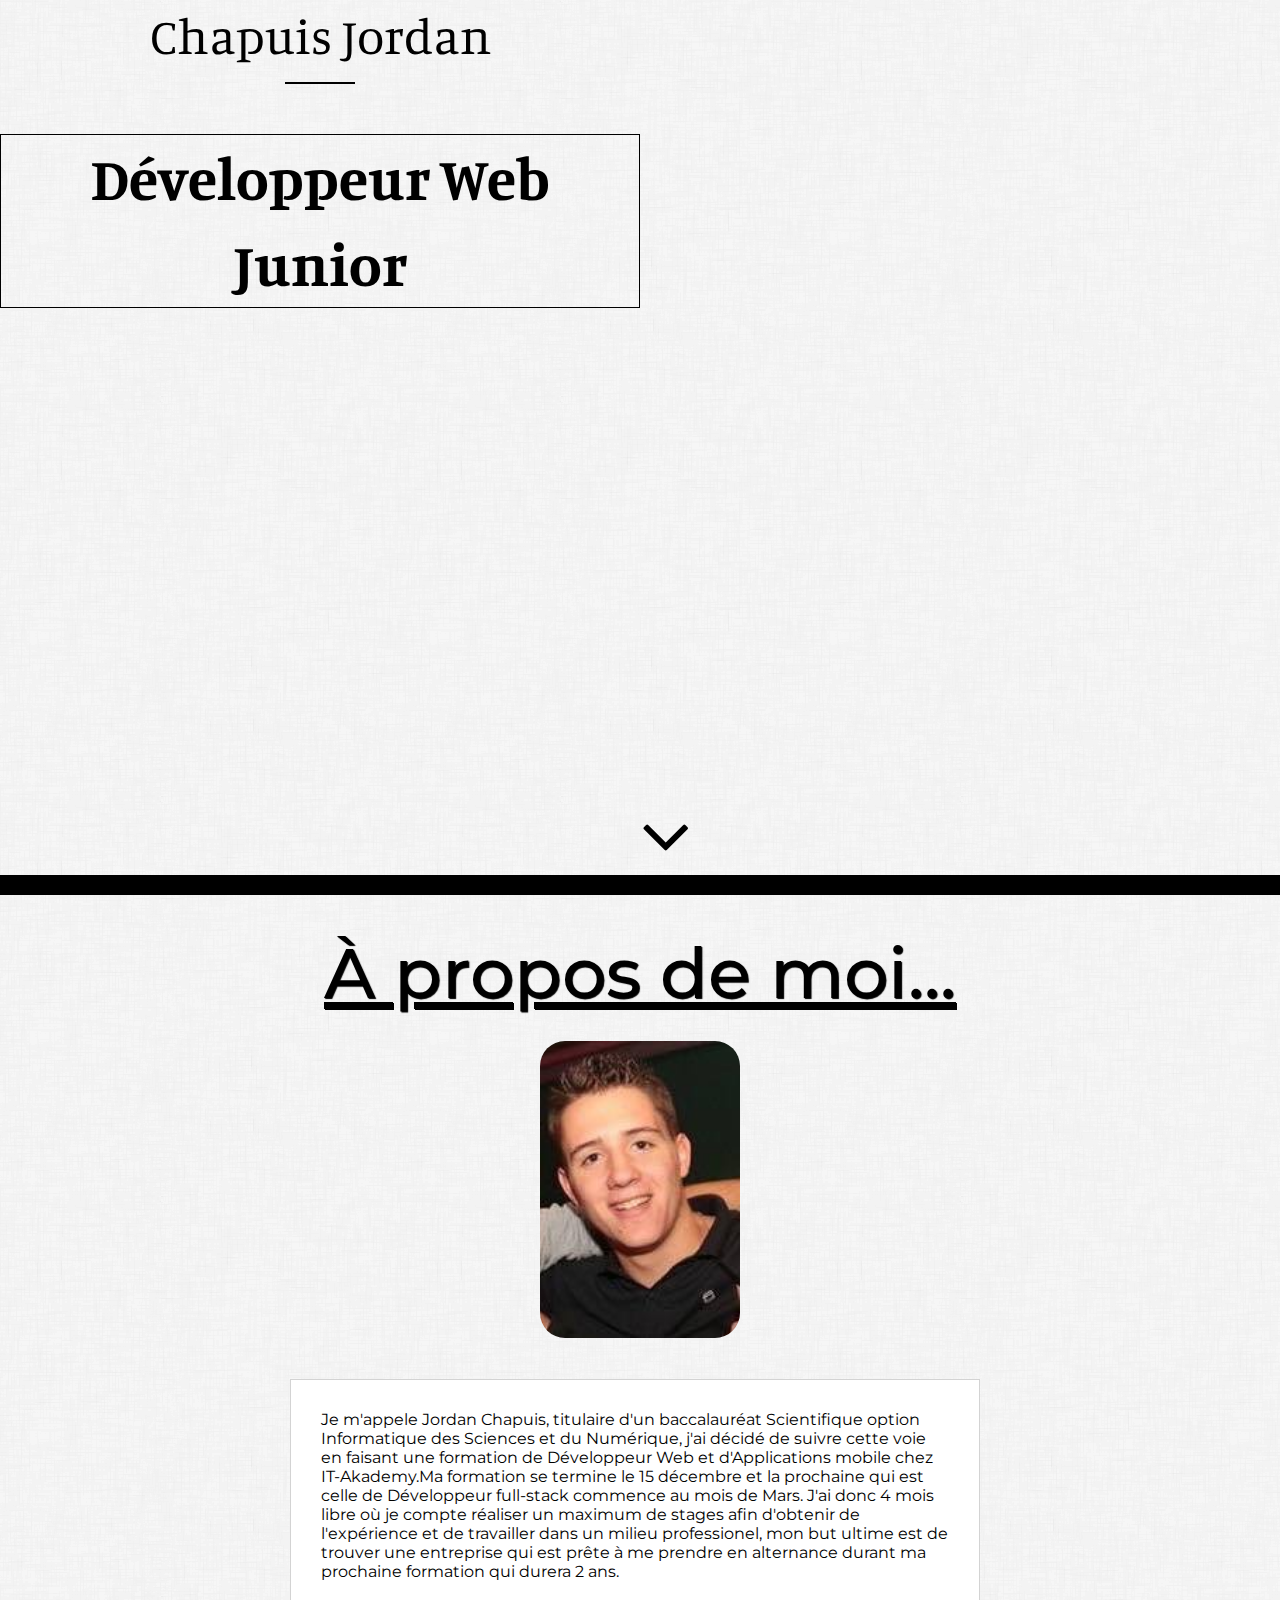
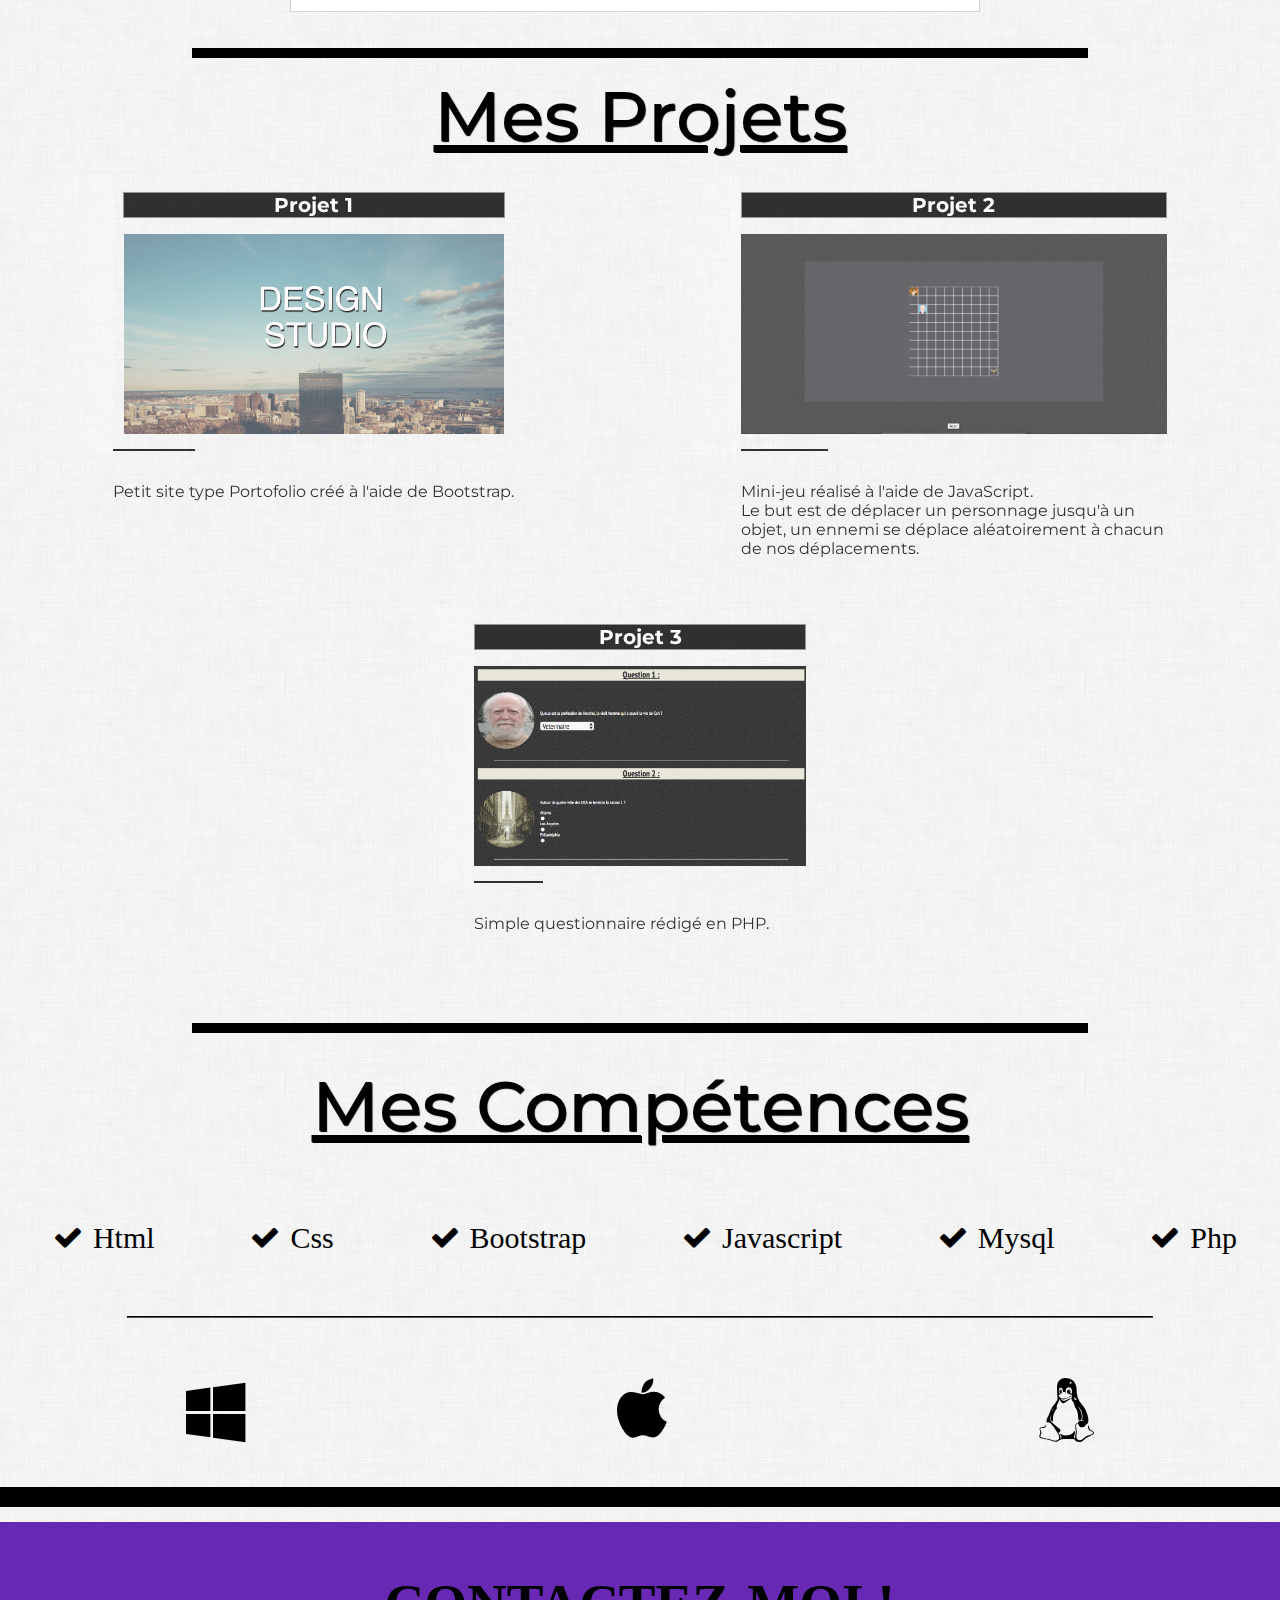
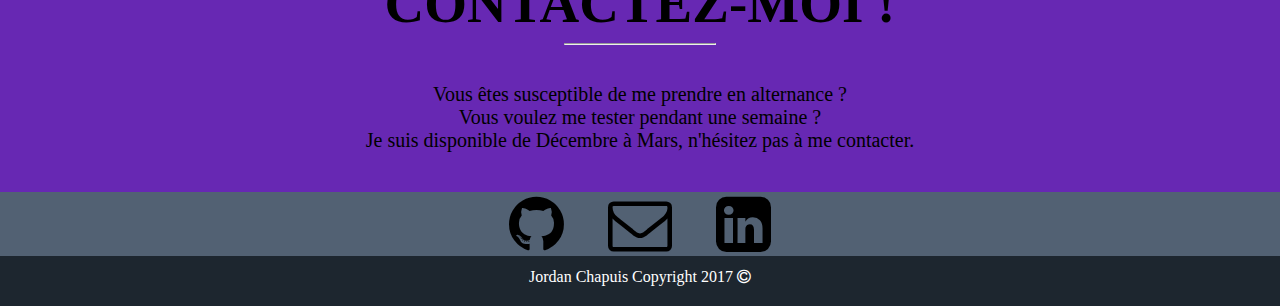
==== index.html @ 3f8ea5e3 "Merge pull request #1 from chapuisjordan/jordan" ====
<!doctype html>
<html lang="fr">

<head>
  <meta charset="utf-8">
  <meta name="viewport" content="width=device-width, initial-scale=1, shrink-to-fit=no">
  <link href="https://fonts.googleapis.com/css?family=Montserrat" rel="stylesheet">
  <link rel="stylesheet" media="all" href="./css/script.css">
  <link rel="stylesheet" href="https://maxcdn.bootstrapcdn.com/font-awesome/4.7.0/css/font-awesome.min.css" >
  <link href="https://fonts.googleapis.com/css?family=Manuale" rel="stylesheet">
  <title>Jordan Chapuis Développeur Web et Mobile</title>
</head>

<body>


  <header>
    <div class="background-image">
      <div class="half-container">
        <p>Chapuis Jordan</p>
        <div class="barre">
        </div>
        <div class="div-for-border">
          <h2 class="qualification">Développeur Web Junior</h2>
        </div>
      </div>
      <i class="fa fa-angle-down fa-5x arrow" aria-hidden="true"></i>
    </div>
  </header>
  <main>

    <div class="barre-separation">
    </div>
    <!--ABOUT ME-->
    <section class="about-me">


      <div class="arrow-hide">
      </div>

      <div>
        <h3 class="title-section">À propos de moi...</h3>
        <div class="description-et-photo">
          <div class="photo-de-moi">
            <img class="arrondi" src="image/photomoi.jpg" width="200px">
          </div>
          <p class="description-moi">Je m'appele Jordan Chapuis, titulaire d'un baccalauréat Scientifique
            option Informatique des Sciences et du Numérique, j'ai décidé de suivre cette
            voie en faisant une formation de Développeur Web et
            d'Applications mobile chez IT-Akademy.Ma formation se termine le 15 décembre
            et la prochaine qui est celle de Développeur full-stack commence au mois de Mars.
            J'ai donc 4 mois libre où je compte réaliser un maximum de stages afin d'obtenir de
            l'expérience et de travailler dans un milieu professionel, mon
            but ultime est de trouver une entreprise qui est prête à me prendre en alternance
            durant ma prochaine formation qui durera 2 ans.</p>

          </div>
      </div>




      </section>

      <div class="little-barre-separation">
      </div>

      <!--PHOTOPROJET1-->
      <!--
      <div class="photo-espace-une">
      </div>
      -->

      <!--MES PROJETS-->
      <section class="my-projects">
        <h3 class="title-section-projets">Mes Projets</h3>
        <div class="container-projets">
          <figure class="projet">
            <h2 class="title-projets">Projet 1</h2>
              <a href="#"><img src="./image/bootstrap.png" height="200px"></a>
              <hr class="under-photo">
            <figcaption>
              <p>Petit site type Portofolio créé à l'aide de Bootstrap.</p>
            </figcaption>
          </figure>

          <figure class="projet">
            <h2>Projet 2</h2>
            <a href="#"><img src="./image/jsgame2.png" height="200px"></a>
            <hr class="under-photo">
            <figcaption>
              <p>Mini-jeu réalisé à l'aide de JavaScript.<br>Le but est de déplacer un personnage jusqu'à un <br> objet, un ennemi se déplace aléatoirement à chacun <br>de nos déplacements.</p>

            </figcaption>
          </figure>
          <figure class="projet">
            <h2>Projet 3</h2>
            <a href="#"><img src="./image/quizztwd.png" height="200px"></a>
            <hr class="under-photo">
            <figcaption>
              <p>Simple questionnaire rédigé en PHP.</p>
            </figcaption>
          </figure>

        </div>

      </section>

      <div class="little-barre-separation">
      </div>
      <!--
      <div class="photo-espace-deux">
      </div>
    -->
      <!--MES COMPETENCES -->
      <section class="mes-competences">
        <h3 class="title-section">Mes Compétences</h3>
        <div class="competence-valide">
          <div class="competence">
            <i class="fa fa-check" aria-hidden="true">Html</i>
          </div>
          <div class="competence">
            <i class="fa fa-check" aria-hidden="true">Css</i>
          </div>
          <div class="competence">
            <i class="fa fa-check" aria-hidden="true">Bootstrap</i>
          </div>
          <div class="competence">
            <i class="fa fa-check" aria-hidden="true">Javascript</i>
          </div>
          <div class="competence">
            <i class="fa fa-check" aria-hidden="true">Mysql</i>
          </div>
          <div class="competence">
            <i class="fa fa-check" aria-hidden="true">Php</i>
          </div>

        </div>
        <hr class="separation-competences">
        <div class="os">
          <i class="fa fa-windows fa-4x" aria-hidden="true"></i>
          <i class="fa fa-apple fa-4x" aria-hidden="true"></i>
          <i class="fa fa-linux fa-4x" aria-hidden="true"></i>
        </div>
      </section>
      <div class="barre-separation">
      </div>
    </main>
    <footer>
      <div class="bas-de-page">
        <h2 class="contactez-moi">Contactez-moi !</h2>
        <hr class="barre-contactez-moi">
        <p class="text-footer">Vous êtes susceptible de me prendre en alternance ? <br>Vous voulez me tester pendant une semaine ? <br>Je suis disponible de Décembre à Mars, n'hésitez pas à me contacter.</p>
      </div>
      <div class="barre-icone">
        <div class="container-icone">
        <a href="https://github.com/chapuisjordan"><i class="icone fa fa-github fa-4x" aria-hidden="true" href=""></i></a>
        <a href="https://outlook.live.com/owa/"><i class="icone fa fa-envelope-o fa-4x" aria-hidden="true"></i></a>
        <a href="https://www.linkedin.com/in/jordan-c-7a187a99/"><i class="icone fa fa-linkedin-square fa-4x" aria-hidden="true"></i></a>
      </div>
      </div>
      <div class="copyright">
        <p class="copyright-texte">Jordan Chapuis Copyright 2017 <i class="fa fa-copyright" aria-hidden="true"></i></p>
      </div>
    </footer>

    <script src="https://code.jquery.com/jquery-3.2.1.slim.min.js" integrity="sha384-KJ3o2DKtIkvYIK3UENzmM7KCkRr/rE9/Qpg6aAZGJwFDMVNA/GpGFF93hXpG5KkN" crossorigin="anonymous"></script>
    <script src="https://cdnjs.cloudflare.com/ajax/libs/popper.js/1.11.0/umd/popper.min.js" integrity="sha384-b/U6ypiBEHpOf/4+1nzFpr53nxSS+GLCkfwBdFNTxtclqqenISfwAzpKaMNFNmj4" crossorigin="anonymous"></script>
    <script src="https://maxcdn.bootstrapcdn.com/bootstrap/4.0.0-beta/js/bootstrap.min.js" integrity="sha384-h0AbiXch4ZDo7tp9hKZ4TsHbi047NrKGLO3SEJAg45jXxnGIfYzk4Si90RDIqNm1" crossorigin="anonymous"></script>


  </body>

  </html>
---- css/script.css ----
/****************************************/
/*************HEADER*********************/
/****************************************/

.qualification::before {
  content: "";
  position: absolute;
  z-index: -1;
  top: 0;
  bottom: 0;
  left: 0;
  right: 0;
  background: black;
  transform: scaleX(0);
  transform-origin: 50%;
  transition-property: transform;
  transition-duration: 0.3s;
  transition-timing-function: ease-out;
}
.qualification:hover{
  color: white;
}
.qualification:hover::before{
  -webkit-transform: scaleX(1);
  transform: scaleX(1);
}

header{
  font-family: 'Manuale', serif;
}
body{
  margin: 0;
  padding: 0;
  background-image: url(../image/dust_scratches.png) ;

}
.background-image{
  position: relative;
  height: 875px;
  background:url(../image/work.jpg) no-repeat bottom;
  background-size: cover;
  display: flex;
}
.half-container{
  width: 50%;
  }
header p{
  text-align: center;
  font-size: 50px;
  margin: 0 0 10px 0;
}
main{
  font-family: 'Montserrat', sans-serif;
}
.barre {
    width: 70px;
    height: 2px;
    align-items: center;
    background-color: black;
    display: block;
    margin: 0 auto;
}
.qualification{
  text-align: center;
  font-size: 60px;
  padding: 0 4px;
  border: 1px solid black;
  transform: perspective(1px) translateZ(0);
}
.div-for-border{
  display: flex;
  justify-content: center;
}
.arrow{
  position: absolute;
  bottom: 0;
  left: 50%;
}


/*******COMMUNAUXSECTIONS*******/
.title-section{
  text-align: center;
  font-size: 70px;
  margin:0;
  color: black;
  text-decoration: underline;
  padding-top: 15px;
  font-weight: 500;
  text-shadow: 1px 1px 1px black;
}
.title-section-projets{
  text-align: center;
  font-size: 70px;
  margin:0 0 0 65px;
  color: black;
  text-decoration: underline;
  padding-top: 15px;
  font-weight: 500;
  text-shadow: 1px 1px 1px black;
}
/**********ABOUTME**************/
.about-me{
  max-height: 2200px;
  margin: 20px 0;
  background-color: #;
                /****COULEURFOND*****/
}
.description-et-photo{
  min-height: 350px;
  padding: 0 15%;
  display: flex;
  justify-content: space-between ;
  align-items: center;
  flex-wrap: wrap;
}
.description-moi{
  background-color: white;
  margin-right: 10px;
  max-width: 70%;
  font-size: 16px;
  padding: 30px;
  background-color:white;
  border: 0.5px solid lightgrey;
}
.description-moi:hover{
  background-color: black;
  color: white;
}
.barre-separation{
  height: 20px;
  background-color: black;
  width: 100%;
  margin: 0 auto;
}
.little-barre-separation{
  height: 10px;
  background-color: black;
  width: 70%;
  margin: 0 auto;
}

.photo-espace-une{
  background:url(image/premierprojet.png) no-repeat top;
  background-size: cover;
  height: 800px;
  margin: 30px 0;
}
.photo-de-moi{
display: flex;
align-items: center;
}
.arrondi{
  border-radius: 25px;
}

/***********MESPROJETS************/

.container-projets{
  min-height: 200px;
  max-height: 2000px;
  display: flex;
  justify-content: space-around;
  flex-wrap: wrap;
  align-items: center;
}
.projet{
  opacity:0.8;
  height: 400px;
}
.container-projets img{
  display: block;
  margin: 0 auto;
}
.title-projets{
 width :380.38px ;
 margin: 16.600px auto;
}
.container-projets h2{
  text-align: center;
  font-size: 20px;
  border: 1px solid grey;
  background-color: black ;
  color: white;
}
.under-photo{
  border: 1px solid black;
  margin: 15px 0;
  width:20%;
}
figcaption{
display: flex;
justify-content: flex-start;
}

.container-projets figure {
	position: relative;
}
.container-projets figure::before {
	position: absolute;
	top: 0;
	left: -20%;
	z-index: 2;
	display: block;
	content: '';
	width: 20%;
	height: 70%;
	background: -webkit-linear-gradient(left, rgba(255,255,255,0) 0%, rgba(255,255,255,.3) 100%);
	background: linear-gradient(to right, rgba(255,255,255,0) 0%, rgba(255,255,255,.3) 100%);
	-webkit-transform: skewX();
	transform: skewX();
}
.container-projets figure:hover::before {
	-webkit-animation: shine .75s;
	animation: shine .75s;
}
@-webkit-keyframes shine {
	100% {
		left: 125%;
	}
}
@keyframes shine {
	100% {
		left: 90%;
	}
}

/***********MESCOMPETENCES*******/

.mes-competences{
  background-color: #;    /******COULEURFOND******/
  margin:15px 0;
}
.competence-valide{
  display: flex;
  justify-content: space-around;
  margin-top: 70px;
  flex-wrap: wrap;
}
.competence{
font-size: 30px;
max-height: 60px;
}
.fa-check::before{
  margin-right: 10px;
  margin-left: 10px;
}
.os{
  display: flex;
  justify-content: space-around;
  padding-bottom: 30px;
  flex-wrap: wrap;
}
.separation-competences{
  border-width:1px;
  border-color: black;
  width:80%;
  margin: 60px auto;
}
/**************FOOTER************/
.bas-de-page{
  width: 100%;
  margin-top: 15px;
  max-height: 700px;
  background-color:#6728B3;
}
.contactez-moi{
  margin: 0;
  padding-top: 50px;
  text-align: center;
  font-size: 55px;
  text-transform: uppercase;
}
.text-footer{
  padding: 30px 0 40px 0;
  font-size: 20px;
  text-align: center;
  margin: 0;

}
.barre-icone{
  background-color: #526173;
  display: flex;
  justify-content: center;
}
.icone{
  padding: 0 20px;
  color: black;
}
.barre-contactez-moi{
  width: 150px;
}
.copyright{
  background-color:#1d262f;
  height: 50px;
}
.copyright-texte{
  color: white;
  margin:0;
  text-align: center;
  padding-top: 12px;
}

/***********ARROW***************/
.arrow-hide{
color: black;

}
.arrow-hide:hover{

}


/***********MEDIAQUERIES*********/

@media screen and (max-width:755px){

  .background-image{
    display: flex;
    justify-content: center;
  }

}
@media screen and (max-width:1315px){
  .photo-de-moi{
  margin: 25px 0;
  }
  .description-et-photo{
    justify-content: center;
    ;
  }

}
@media screen and (max-width:1401px){
  .title-section-projets{
    margin: 0;
  }
}
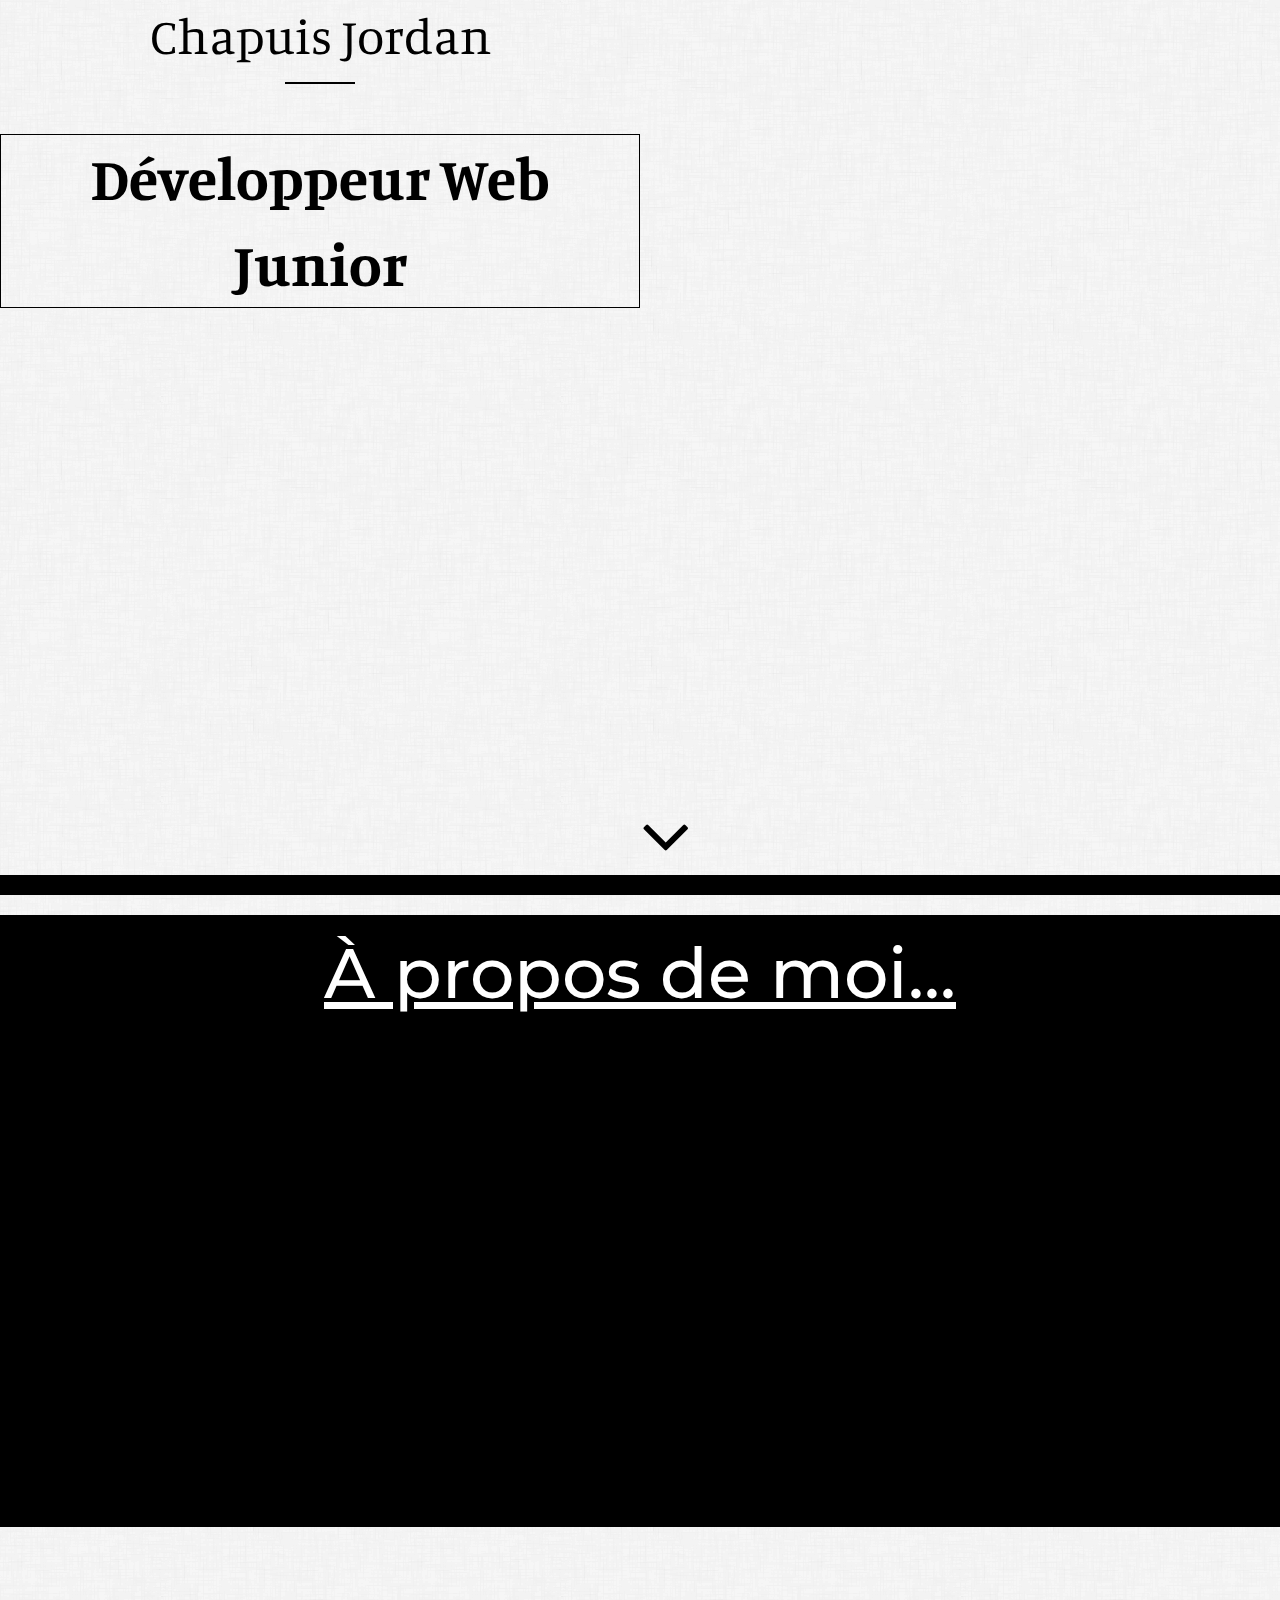
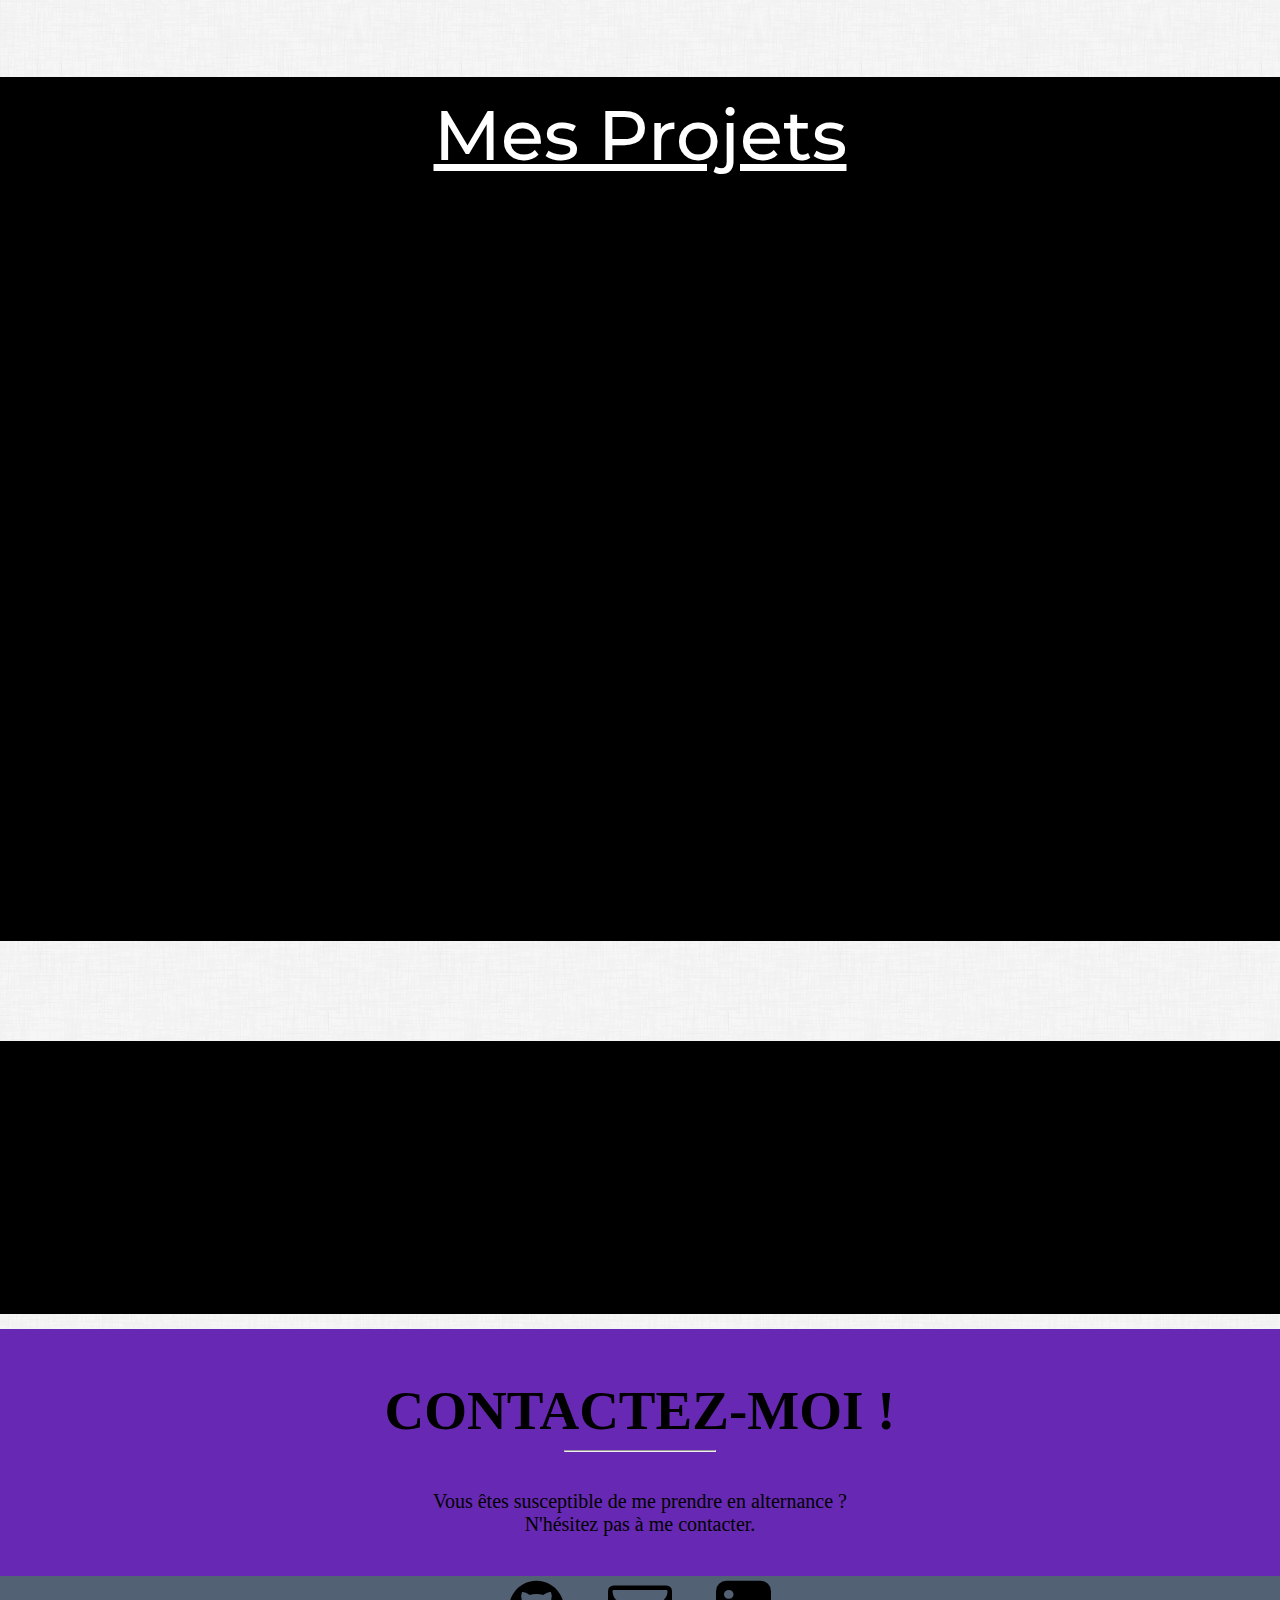
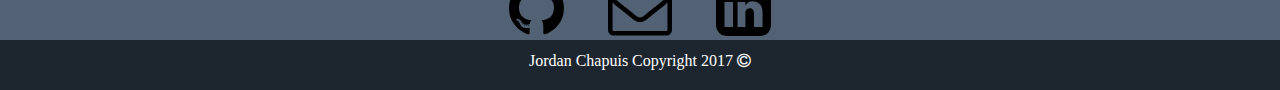
==== commit 743c0e5c: "Redimensions des pourcentages du scrolltop pour la slidearrow" ====
--- a/index.html
+++ b/index.html
@@ -35,12 +35,11 @@
     <section class="about-me">
 
 
-      <div class="arrow-hide">
-      </div>
+      <div data-state="arrowHide" class="arrowMoi" >
 
-      <div>
-        <h3 class="title-section">À propos de moi...</h3>
-        <div class="description-et-photo">
+        <div class='arrow-hide-moi' ><h3 class="title-section-moi">À propos de moi...</h3></div>
+
+        <div data-state="descriptionPhoto" class="description-et-photo">
           <div class="photo-de-moi">
             <img class="arrondi" src="image/photomoi.jpg" width="200px">
           </div>
@@ -53,122 +52,123 @@
             l'expérience et de travailler dans un milieu professionel, mon
             but ultime est de trouver une entreprise qui est prête à me prendre en alternance
             durant ma prochaine formation qui durera 2 ans.</p>
-
           </div>
-      </div>
+        </div>
+    </section>
 
 
-
-
-      </section>
-
-      <div class="little-barre-separation">
-      </div>
 
       <!--PHOTOPROJET1-->
       <!--
       <div class="photo-espace-une">
-      </div>
-      -->
+    </div>
+  -->
 
-      <!--MES PROJETS-->
-      <section class="my-projects">
-        <h3 class="title-section-projets">Mes Projets</h3>
-        <div class="container-projets">
-          <figure class="projet">
-            <h2 class="title-projets">Projet 1</h2>
-              <a href="#"><img src="./image/bootstrap.png" height="200px"></a>
-              <hr class="under-photo">
-            <figcaption>
-              <p>Petit site type Portofolio créé à l'aide de Bootstrap.</p>
-            </figcaption>
-          </figure>
+  <!--MES PROJETS-->
 
-          <figure class="projet">
-            <h2>Projet 2</h2>
-            <a href="#"><img src="./image/jsgame2.png" height="200px"></a>
-            <hr class="under-photo">
-            <figcaption>
-              <p>Mini-jeu réalisé à l'aide de JavaScript.<br>Le but est de déplacer un personnage jusqu'à un <br> objet, un ennemi se déplace aléatoirement à chacun <br>de nos déplacements.</p>
+  <section data-state="arrowHide" class="arrowProjets my-projects">
 
-            </figcaption>
-          </figure>
-          <figure class="projet">
-            <h2>Projet 3</h2>
-            <a href="#"><img src="./image/quizztwd.png" height="200px"></a>
-            <hr class="under-photo">
-            <figcaption>
-              <p>Simple questionnaire rédigé en PHP.</p>
-            </figcaption>
-          </figure>
+    <div class='arrow-hide-projets'><h3 class="title-section-projets">Mes Projets</h3></div>
 
-        </div>
+    <div class="container-projets" data-state="mesProjets">
+      <figure class="projet">
+        <h2 class="title-projets">Projet 1</h2>
+        <a href="#"><img src="./image/bootstrap.png" height="200px"></a>
+        <hr class="under-photo">
+        <figcaption>
+          <p>Petit site type Portofolio créé à l'aide de Bootstrap.</p>
+        </figcaption>
+      </figure>
 
-      </section>
+      <figure class="projet">
+        <h2>Projet 2</h2>
+        <a href="#"><img class="photo-deux" src="./image/jsgame2.png" height="200px"></a>
+        <hr class="under-photo">
+        <figcaption>
+          <p>Mini-jeu réalisé à l'aide de JavaScript.<br>Le but est de déplacer un personnage jusqu'à un <br> objet, un ennemi se déplace aléatoirement à chacun <br>de nos déplacements.</p>
 
-      <div class="little-barre-separation">
-      </div>
-      <!--
-      <div class="photo-espace-deux">
-      </div>
-    -->
-      <!--MES COMPETENCES -->
-      <section class="mes-competences">
-        <h3 class="title-section">Mes Compétences</h3>
-        <div class="competence-valide">
-          <div class="competence">
-            <i class="fa fa-check" aria-hidden="true">Html</i>
-          </div>
-          <div class="competence">
-            <i class="fa fa-check" aria-hidden="true">Css</i>
-          </div>
-          <div class="competence">
-            <i class="fa fa-check" aria-hidden="true">Bootstrap</i>
-          </div>
-          <div class="competence">
-            <i class="fa fa-check" aria-hidden="true">Javascript</i>
-          </div>
-          <div class="competence">
-            <i class="fa fa-check" aria-hidden="true">Mysql</i>
-          </div>
-          <div class="competence">
-            <i class="fa fa-check" aria-hidden="true">Php</i>
-          </div>
-
-        </div>
-        <hr class="separation-competences">
-        <div class="os">
-          <i class="fa fa-windows fa-4x" aria-hidden="true"></i>
-          <i class="fa fa-apple fa-4x" aria-hidden="true"></i>
-          <i class="fa fa-linux fa-4x" aria-hidden="true"></i>
-        </div>
-      </section>
-      <div class="barre-separation">
-      </div>
-    </main>
-    <footer>
-      <div class="bas-de-page">
-        <h2 class="contactez-moi">Contactez-moi !</h2>
-        <hr class="barre-contactez-moi">
-        <p class="text-footer">Vous êtes susceptible de me prendre en alternance ? <br>Vous voulez me tester pendant une semaine ? <br>Je suis disponible de Décembre à Mars, n'hésitez pas à me contacter.</p>
-      </div>
-      <div class="barre-icone">
-        <div class="container-icone">
-        <a href="https://github.com/chapuisjordan"><i class="icone fa fa-github fa-4x" aria-hidden="true" href=""></i></a>
-        <a href="https://outlook.live.com/owa/"><i class="icone fa fa-envelope-o fa-4x" aria-hidden="true"></i></a>
-        <a href="https://www.linkedin.com/in/jordan-c-7a187a99/"><i class="icone fa fa-linkedin-square fa-4x" aria-hidden="true"></i></a>
-      </div>
-      </div>
-      <div class="copyright">
-        <p class="copyright-texte">Jordan Chapuis Copyright 2017 <i class="fa fa-copyright" aria-hidden="true"></i></p>
-      </div>
-    </footer>
-
-    <script src="https://code.jquery.com/jquery-3.2.1.slim.min.js" integrity="sha384-KJ3o2DKtIkvYIK3UENzmM7KCkRr/rE9/Qpg6aAZGJwFDMVNA/GpGFF93hXpG5KkN" crossorigin="anonymous"></script>
-    <script src="https://cdnjs.cloudflare.com/ajax/libs/popper.js/1.11.0/umd/popper.min.js" integrity="sha384-b/U6ypiBEHpOf/4+1nzFpr53nxSS+GLCkfwBdFNTxtclqqenISfwAzpKaMNFNmj4" crossorigin="anonymous"></script>
-    <script src="https://maxcdn.bootstrapcdn.com/bootstrap/4.0.0-beta/js/bootstrap.min.js" integrity="sha384-h0AbiXch4ZDo7tp9hKZ4TsHbi047NrKGLO3SEJAg45jXxnGIfYzk4Si90RDIqNm1" crossorigin="anonymous"></script>
+        </figcaption>
+      </figure>
+      <figure class="projet">
+        <h2>Projet 3</h2>
+        <a href="#"><img src="./image/quizztwd.png" height="200px"></a>
+        <hr class="under-photo">
+        <figcaption>
+          <p>Simple questionnaire rédigé en PHP.</p>
+        </figcaption>
+      </figure>
 
 
-  </body>
+  </div>
 
-  </html>
+  </section>
+  <!--
+  <div class="photo-espace-deux">
+  </div>
+  -->
+<!--MES COMPETENCES -->
+<section class="arrowCompetences mes-competences">
+
+  <div class='arrow-hide-competences'><h3 class="title-section-competences">Mes Compétences</h3></div>
+  <div  data-state="mesCompetences">
+
+  <div class="competence-valide">
+    <div class="competence">
+      <i style="color:green"class="fa fa-check" aria-hidden="true"><a style="color:black;">Html</a></i>
+    </div>
+    <div class="competence">
+      <i style="color:green"class="fa fa-check" aria-hidden="true"><a style="color:black;">CSS</a></i>
+    </div>
+    <div class="competence">
+      <i style="color:green"class="fa fa-check" aria-hidden="true"><a style="color:black;">Bootstrap</a></i>
+    </div>
+    <div class="competence">
+      <i style="color:green"class="fa fa-check" aria-hidden="true"><a style="color:black;">Javascript</a></i>
+    </div>
+    <div class="competence">
+      <i style="color:green"class="fa fa-check" aria-hidden="true"><a style="color:black;">Mysql</a></i>
+    </div>
+    <div class="competence">
+      <i style="color:green"class="fa fa-check" aria-hidden="true"><a style="color:black;">Php</a></i>
+    </div>
+
+  </div>
+  <hr class="separation-competences">
+  <div class="os">
+    <i class="fa fa-windows fa-4x" aria-hidden="true"></i>
+    <i class="fa fa-apple fa-4x" aria-hidden="true"></i>
+    <i class="fa fa-linux fa-4x" aria-hidden="true"></i>
+  </div>
+</div>
+</section>
+
+
+<div class="barre-separation">
+</div>
+</main>
+<footer>
+  <div class="bas-de-page">
+    <h2 class="contactez-moi">Contactez-moi !</h2>
+    <hr class="barre-contactez-moi">
+    <p class="text-footer">Vous êtes susceptible de me prendre en alternance ? <br> N'hésitez pas à me contacter.</p>
+  </div>
+  <div class="barre-icone">
+    <div class="container-icone">
+      <a href="https://github.com/chapuisjordan"><i class="icone fa fa-github fa-4x" aria-hidden="true" href=""></i></a>
+      <a href="https://outlook.live.com/owa/"><i class="icone fa fa-envelope-o fa-4x" aria-hidden="true"></i></a>
+      <a href="https://www.linkedin.com/in/jordan-c-7a187a99/"><i class="icone fa fa-linkedin-square fa-4x" aria-hidden="true"></i></a>
+    </div>
+  </div>
+  <div class="copyright">
+    <p class="copyright-texte">Jordan Chapuis Copyright 2017 <i class="fa fa-copyright" aria-hidden="true"></i></p>
+  </div>
+</footer>
+
+<script src="https://code.jquery.com/jquery-3.2.1.slim.min.js" integrity="sha384-KJ3o2DKtIkvYIK3UENzmM7KCkRr/rE9/Qpg6aAZGJwFDMVNA/GpGFF93hXpG5KkN" crossorigin="anonymous"></script>
+<script src="https://cdnjs.cloudflare.com/ajax/libs/popper.js/1.11.0/umd/popper.min.js" integrity="sha384-b/U6ypiBEHpOf/4+1nzFpr53nxSS+GLCkfwBdFNTxtclqqenISfwAzpKaMNFNmj4" crossorigin="anonymous"></script>
+<script type="text/javascript" src="./js/script.js"></script>
+
+
+</body>
+
+</html>
--- a/css/script.css
+++ b/css/script.css
@@ -79,7 +79,19 @@
 
 
 /*******COMMUNAUXSECTIONS*******/
-.title-section{
+.title-section-moi{
+  text-align: center;
+  font-size: 70px;
+  margin:0;
+  color: white;
+  text-decoration: underline;
+  padding-top: 15px;
+  font-weight: 500;
+  text-shadow: 1px 1px 1px black;
+
+}
+
+.title-section-competences{
   text-align: center;
   font-size: 70px;
   margin:0;
@@ -93,7 +105,7 @@
   text-align: center;
   font-size: 70px;
   margin:0 0 0 65px;
-  color: black;
+  color: white;
   text-decoration: underline;
   padding-top: 15px;
   font-weight: 500;
@@ -103,8 +115,6 @@
 .about-me{
   max-height: 2200px;
   margin: 20px 0;
-  background-color: #;
-                /****COULEURFOND*****/
 }
 .description-et-photo{
   min-height: 350px;
@@ -114,6 +124,7 @@
   align-items: center;
   flex-wrap: wrap;
 }
+
 .description-moi{
   background-color: white;
   margin-right: 10px;
@@ -155,7 +166,9 @@
 }
 
 /***********MESPROJETS************/
-
+.my-projects{
+  margin-top:150px;
+}
 .container-projets{
   min-height: 200px;
   max-height: 2000px;
@@ -163,6 +176,7 @@
   justify-content: space-around;
   flex-wrap: wrap;
   align-items: center;
+
 }
 .projet{
   opacity:0.8;
@@ -228,8 +242,7 @@
 /***********MESCOMPETENCES*******/
 
 .mes-competences{
-  background-color: #;    /******COULEURFOND******/
-  margin:15px 0;
+  margin:100px 0 0 0;
 }
 .competence-valide{
   display: flex;
@@ -257,6 +270,7 @@
   width:80%;
   margin: 60px auto;
 }
+
 /**************FOOTER************/
 .bas-de-page{
   width: 100%;
@@ -302,12 +316,36 @@
 }
 
 /***********ARROW***************/
-.arrow-hide{
-color: black;
-
-}
-.arrow-hide:hover{
-
+.arrow-hide-moi{
+  width: 100%;
+  height: 100%;
+  background-color: black;
+  position: absolute;
+}
+.arrowMoi{
+  position: relative;
+}
+.arrow-hide-projets{
+  background-color: black;
+  width: 100%;
+  height: 100%;
+  position: absolute;
+  z-index: 1;
+}
+.arrow-hide-competences{
+  background-color: black;
+  color: white;
+  width: 100%;
+  height: 100%;
+  position: absolute;
+}
+.arrowCompetences{
+  position: relative;
+}
+
+.arrowProjets{
+  width: 100%;
+  position: relative;
 }
 
 
@@ -327,7 +365,7 @@
   }
   .description-et-photo{
     justify-content: center;
-    ;
+
   }
 
 }
@@ -336,3 +374,11 @@
     margin: 0;
   }
 }
+@media screen and (max-width:480px){
+  .title-section-competences{
+    font-size: 50px;
+  }
+  .photo-deux{
+    width : 380px;
+  }
+}
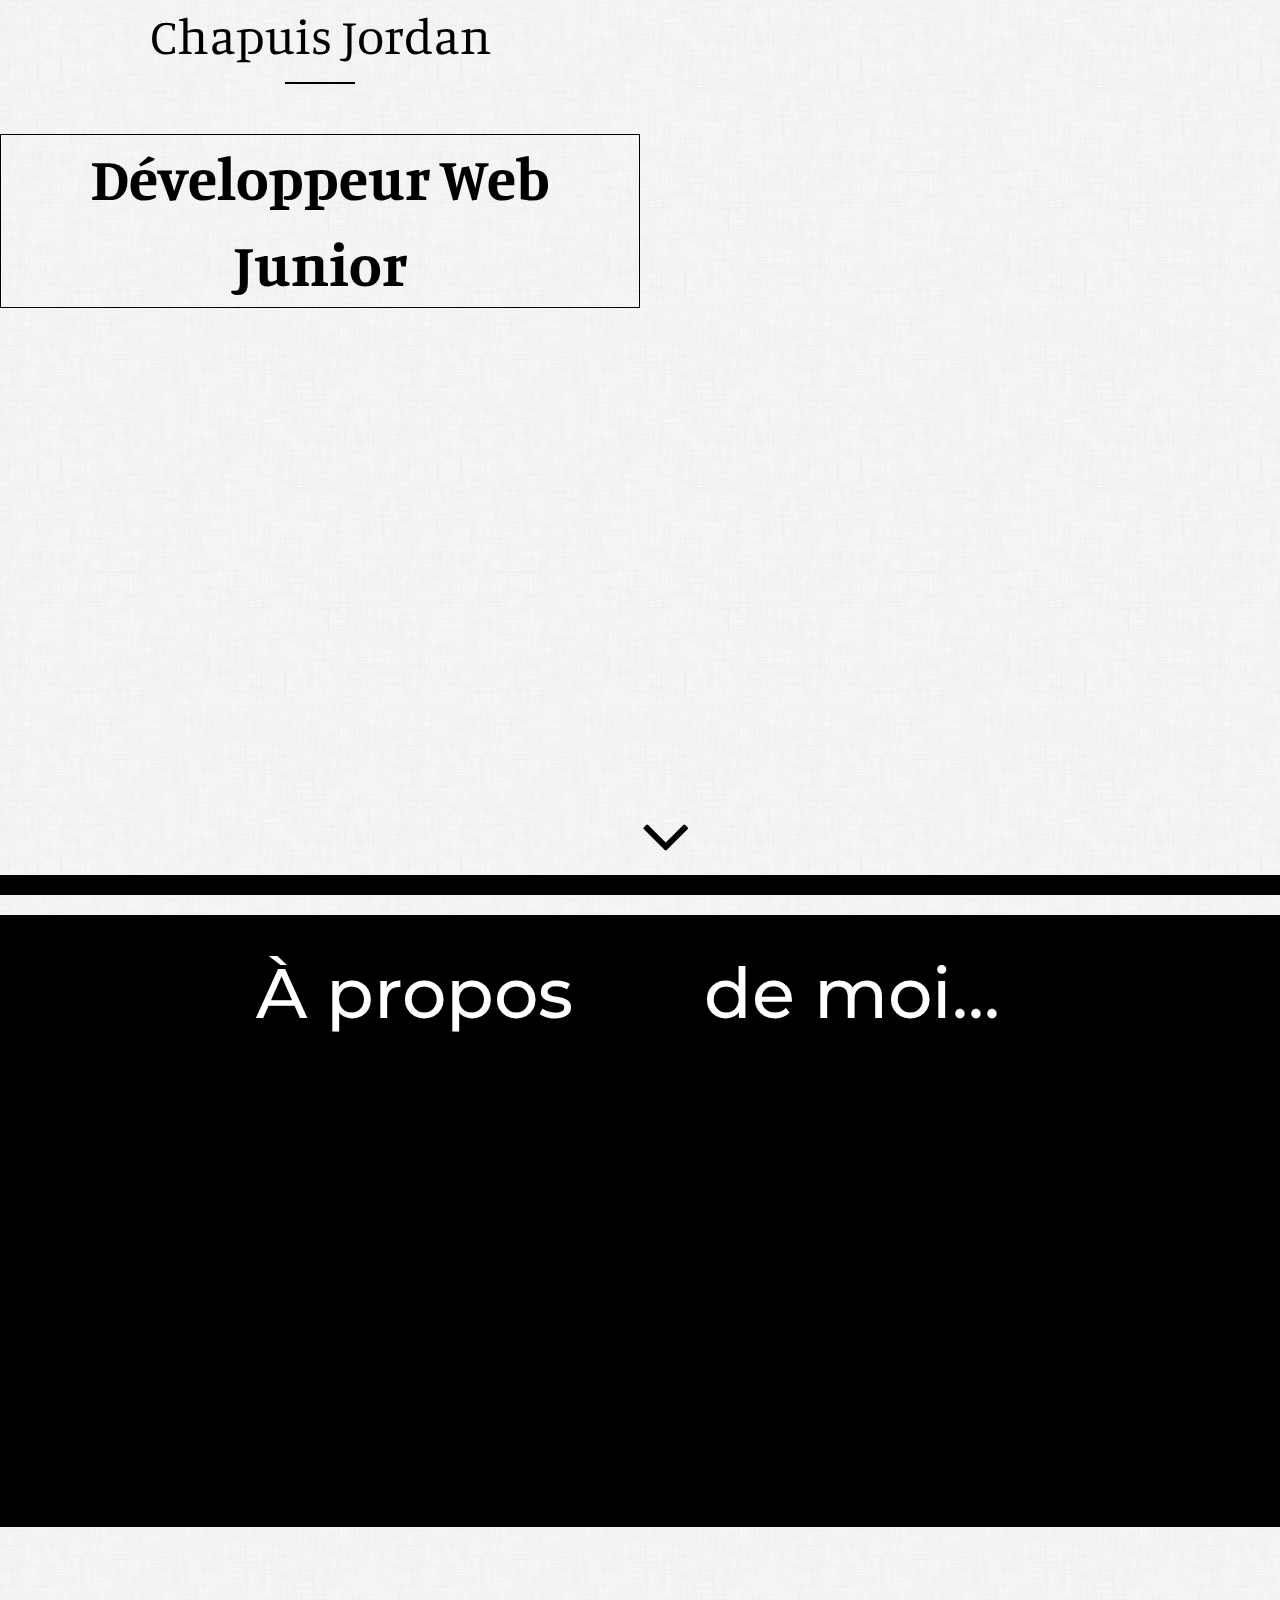
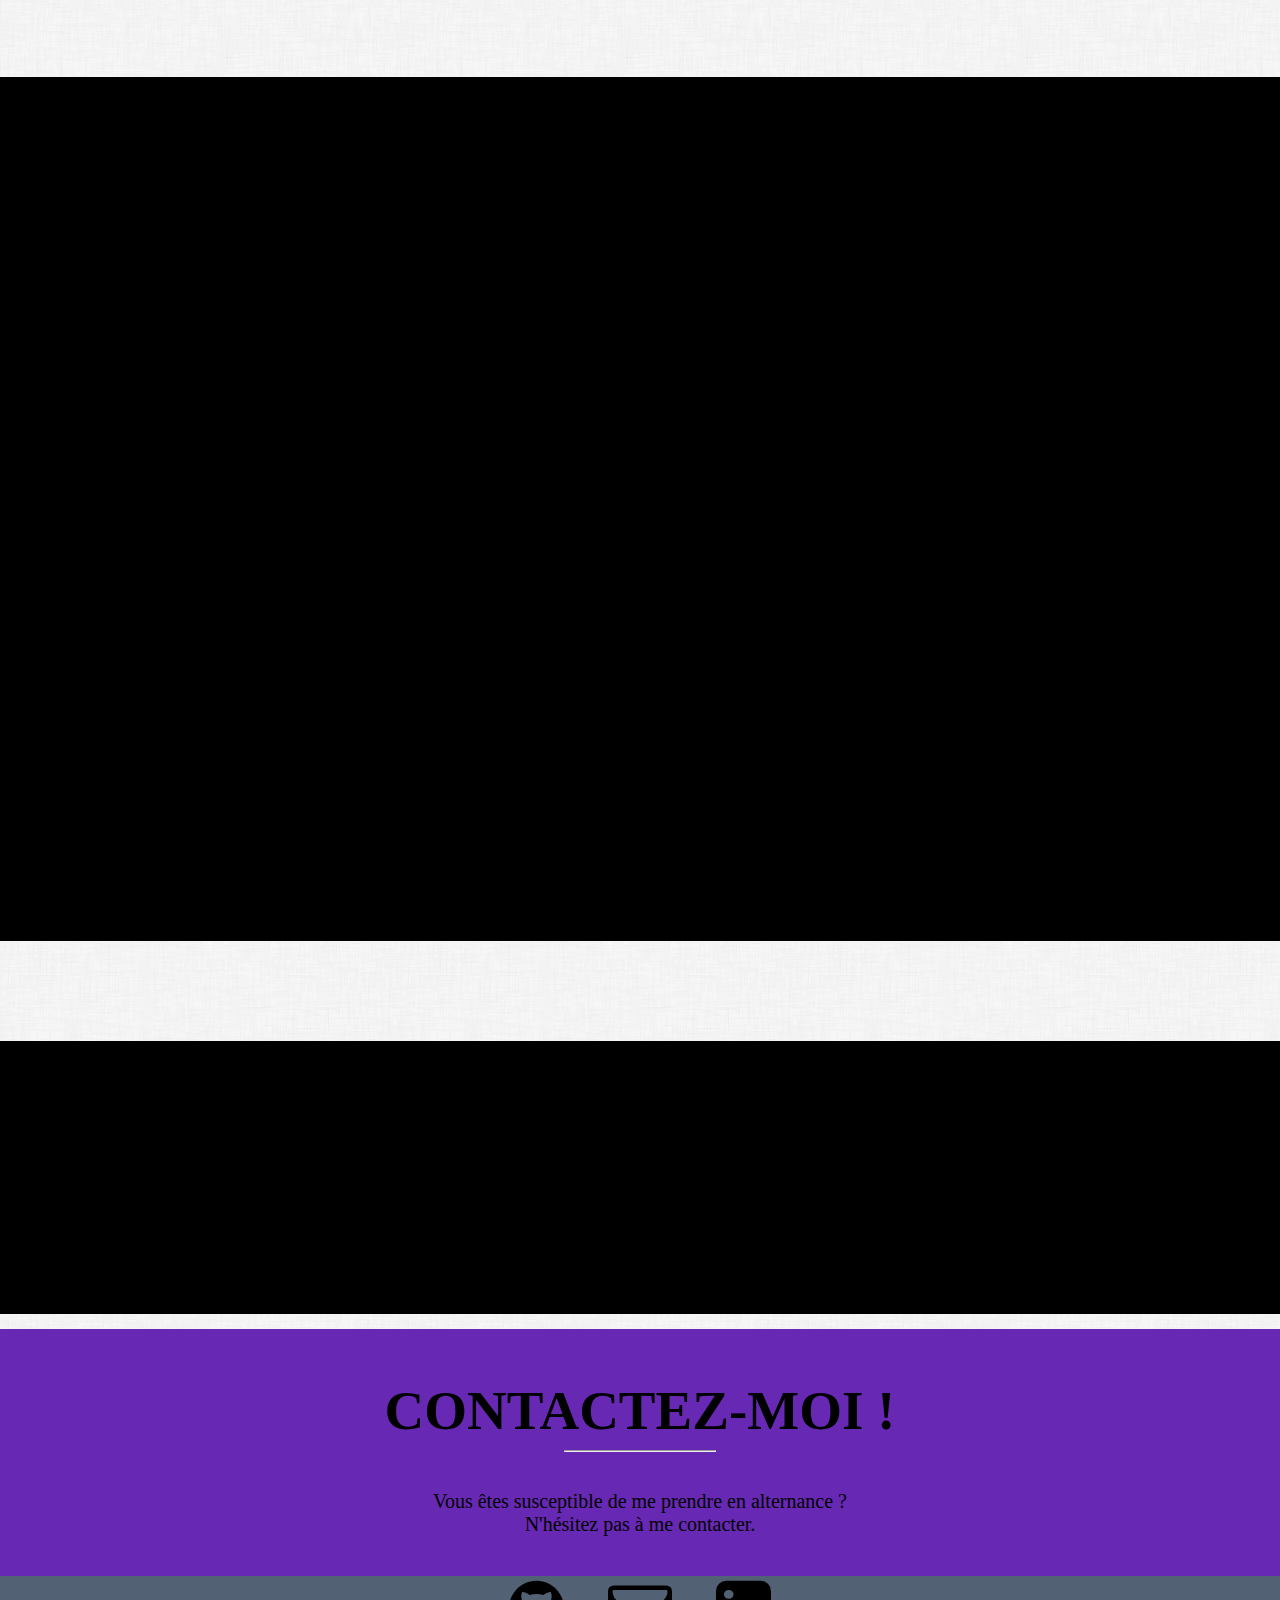
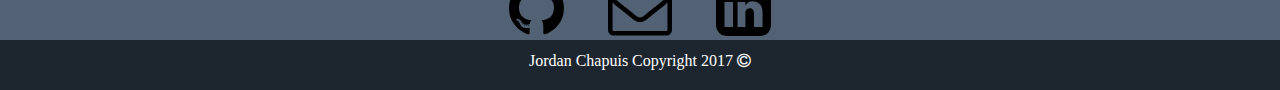
==== commit d4485a94: "partie moi, slide-> en mode volet" ====
--- a/index.html
+++ b/index.html
@@ -37,7 +37,11 @@
 
       <div data-state="arrowHide" class="arrowMoi" >
 
-        <div class='arrow-hide-moi' ><h3 class="title-section-moi">À propos de moi...</h3></div>
+        <div class='arrow-hide-moi' >
+          <div class='arrow-left-moi'><h3 class="title-section-moi more-margin">À propos</h3></div>
+          <div class='arrow-right-moi'><h3 class="title-section-moi">de moi...</h3></div>
+
+        </div>
 
         <div data-state="descriptionPhoto" class="description-et-photo">
           <div class="photo-de-moi">
@@ -68,8 +72,8 @@
 
   <section data-state="arrowHide" class="arrowProjets my-projects">
 
-    <div class='arrow-hide-projets'><h3 class="title-section-projets">Mes Projets</h3></div>
-
+    <div class='arrow-left-projets'></div>
+    <div class="arrow-right-projets"></div>
     <div class="container-projets" data-state="mesProjets">
       <figure class="projet">
         <h2 class="title-projets">Projet 1</h2>
--- a/css/script.css
+++ b/css/script.css
@@ -80,15 +80,14 @@
 
 /*******COMMUNAUXSECTIONS*******/
 .title-section-moi{
-  text-align: center;
   font-size: 70px;
-  margin:0;
-  color: white;
-  text-decoration: underline;
+  margin:20px 0 0 10%;
+  color: white;
   padding-top: 15px;
   font-weight: 500;
-  text-shadow: 1px 1px 1px black;
-
+}
+.more-margin{
+  margin:20px 0 0 40%;
 }
 
 .title-section-competences{
@@ -176,7 +175,6 @@
   justify-content: space-around;
   flex-wrap: wrap;
   align-items: center;
-
 }
 .projet{
   opacity:0.8;
@@ -319,19 +317,42 @@
 .arrow-hide-moi{
   width: 100%;
   height: 100%;
-  background-color: black;
-  position: absolute;
+  position: absolute;
+  display: flex;
+  justify-content: flex-start;
+}
+.rectangle{
+  padding: 0;
+  width: 90%;
+  height: 100%;
+  background-color: black;
+}
+.triangle{
+  width: 0%;
+  max-height: 100%;
+  border:175px solid transparent;
+  border-right: 10px solid transparent;
+  border-left:170px solid black;
 }
 .arrowMoi{
   position: relative;
 }
-.arrow-hide-projets{
-  background-color: black;
-  width: 100%;
+.arrow-left-projets, .arrow-left-moi {
+  background-color: black;
+  width: 50%;
   height: 100%;
   position: absolute;
   z-index: 1;
 }
+.arrow-right-projets, .arrow-right-moi{
+  margin-left: 50%;
+  background-color: black;
+  width: 50%;
+  height: 100%;
+  position: absolute;
+  z-index: 1;
+}
+
 .arrow-hide-competences{
   background-color: black;
   color: white;
@@ -382,3 +403,6 @@
     width : 380px;
   }
 }
+@media screen and (max-width:1290px){
+
+}
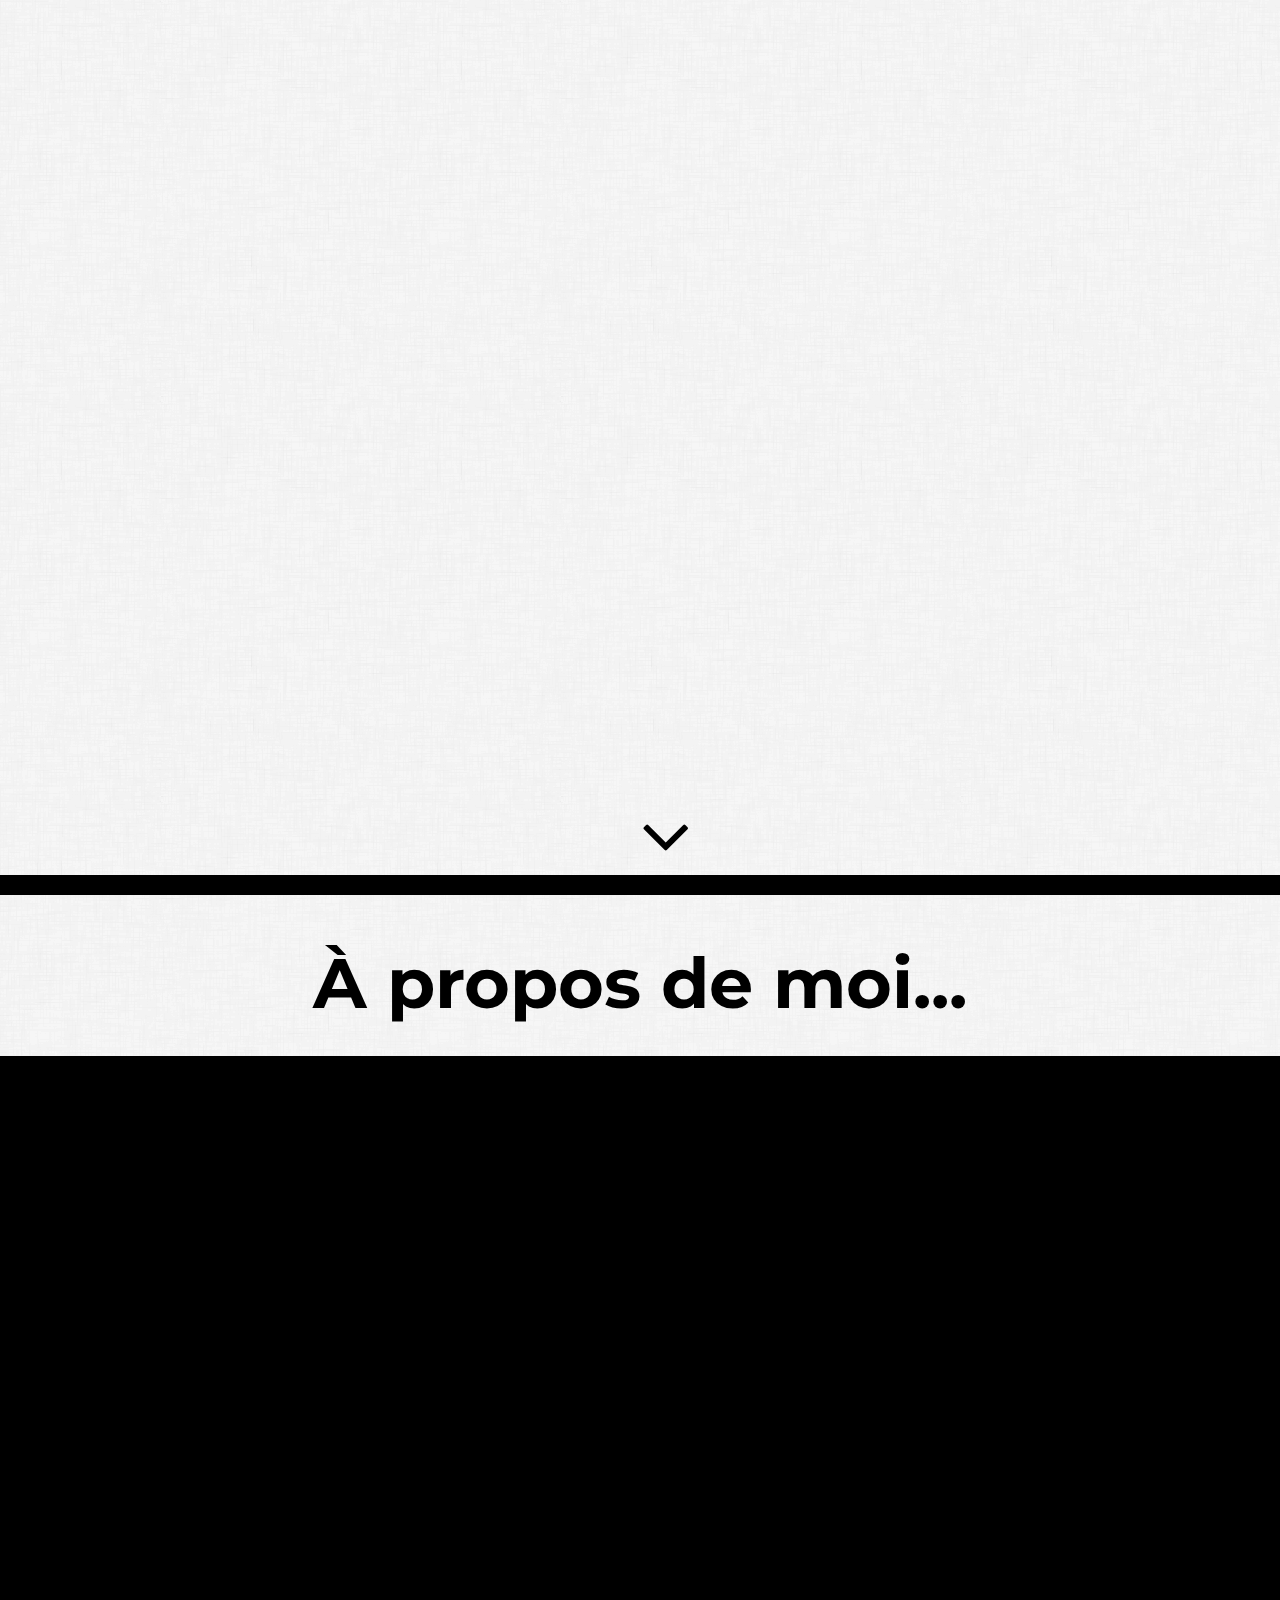
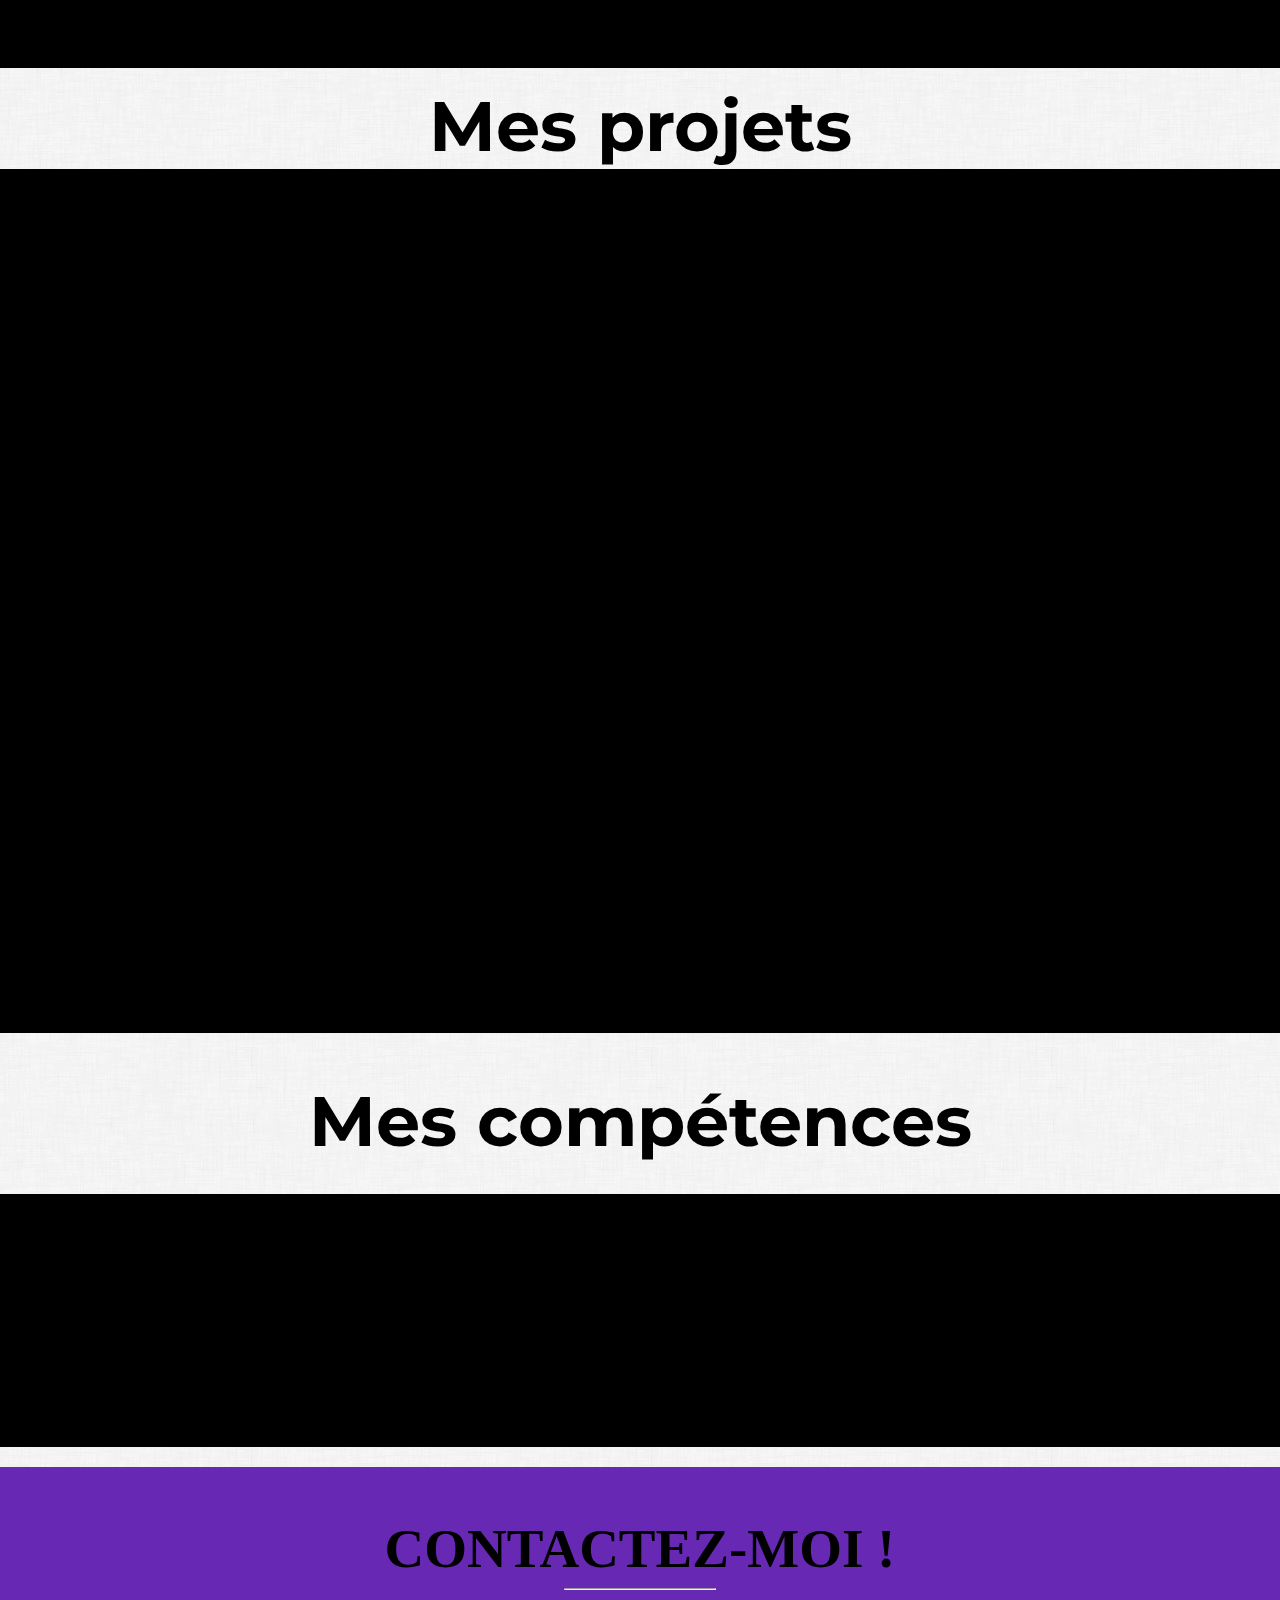
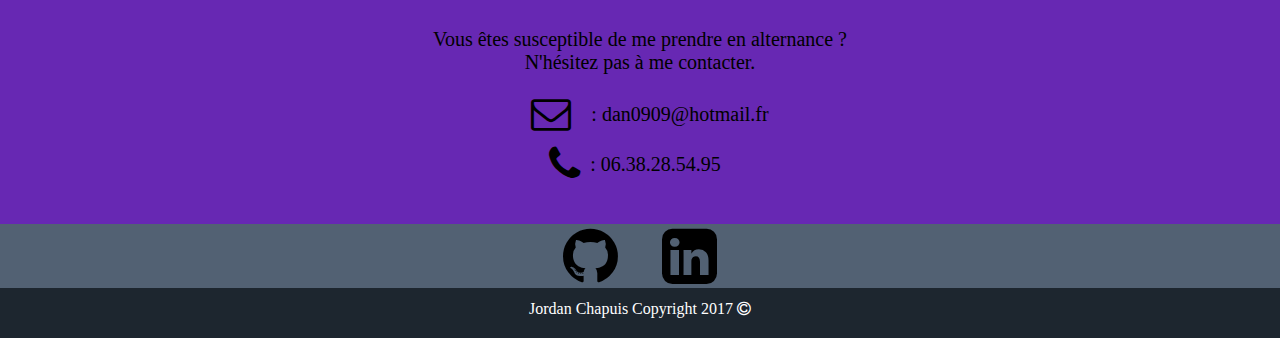
==== commit 7a22cb71: "slides fonctionnelles plus ajouts d'animation au header" ====
--- a/index.html
+++ b/index.html
@@ -17,7 +17,7 @@
   <header>
     <div class="background-image">
       <div class="half-container">
-        <p>Chapuis Jordan</p>
+        <p class="name">Chapuis Jordan</p>
         <div class="barre">
         </div>
         <div class="div-for-border">
@@ -34,14 +34,10 @@
     <!--ABOUT ME-->
     <section class="about-me">
 
-
+      <h1 class="title-section-moi">À propos de moi...</h1>
       <div data-state="arrowHide" class="arrowMoi" >
-
-        <div class='arrow-hide-moi' >
-          <div class='arrow-left-moi'><h3 class="title-section-moi more-margin">À propos</h3></div>
-          <div class='arrow-right-moi'><h3 class="title-section-moi">de moi...</h3></div>
-
-        </div>
+          <div class='arrow-left-moi'></div>
+          <div class='arrow-right-moi'></div>
 
         <div data-state="descriptionPhoto" class="description-et-photo">
           <div class="photo-de-moi">
@@ -69,9 +65,8 @@
   -->
 
   <!--MES PROJETS-->
-
+  <h1 class="title-section-projets">Mes projets</h1>
   <section data-state="arrowHide" class="arrowProjets my-projects">
-
     <div class='arrow-left-projets'></div>
     <div class="arrow-right-projets"></div>
     <div class="container-projets" data-state="mesProjets">
@@ -111,9 +106,10 @@
   </div>
   -->
 <!--MES COMPETENCES -->
+<h1 class="title-section-competences">Mes compétences</h1>
 <section class="arrowCompetences mes-competences">
-
-  <div class='arrow-hide-competences'><h3 class="title-section-competences">Mes Compétences</h3></div>
+  <div class="arrow-left-competences"></div>
+  <div class="arrow-right-competences"></div>
   <div  data-state="mesCompetences">
 
   <div class="competence-valide">
@@ -147,7 +143,6 @@
 </section>
 
 
-<div class="barre-separation">
 </div>
 </main>
 <footer>
@@ -155,12 +150,14 @@
     <h2 class="contactez-moi">Contactez-moi !</h2>
     <hr class="barre-contactez-moi">
     <p class="text-footer">Vous êtes susceptible de me prendre en alternance ? <br> N'hésitez pas à me contacter.</p>
+    <p class="email"><i class="icone fa fa-envelope-o fa-2x" aria-hidden="true"></i>: dan0909@hotmail.fr</p>
+    <p class="phone"><i class="fa fa-phone fa-2x" aria-hidden="true"></i>: 06.38.28.54.95</p>
   </div>
   <div class="barre-icone">
     <div class="container-icone">
       <a href="https://github.com/chapuisjordan"><i class="icone fa fa-github fa-4x" aria-hidden="true" href=""></i></a>
-      <a href="https://outlook.live.com/owa/"><i class="icone fa fa-envelope-o fa-4x" aria-hidden="true"></i></a>
       <a href="https://www.linkedin.com/in/jordan-c-7a187a99/"><i class="icone fa fa-linkedin-square fa-4x" aria-hidden="true"></i></a>
+
     </div>
   </div>
   <div class="copyright">
--- a/css/script.css
+++ b/css/script.css
@@ -32,7 +32,6 @@
   margin: 0;
   padding: 0;
   background-image: url(../image/dust_scratches.png) ;
-
 }
 .background-image{
   position: relative;
@@ -55,6 +54,8 @@
 .barre {
     width: 70px;
     height: 2px;
+    opacity: 0;
+
     align-items: center;
     background-color: black;
     display: block;
@@ -70,6 +71,8 @@
 .div-for-border{
   display: flex;
   justify-content: center;
+  transform: translateX(100%);
+  opacity:0;
 }
 .arrow{
   position: absolute;
@@ -79,41 +82,20 @@
 
 
 /*******COMMUNAUXSECTIONS*******/
-.title-section-moi{
+.title-section-moi, .title-section-competences, .title-section-projets{
+  text-align: center;
   font-size: 70px;
-  margin:20px 0 0 10%;
-  color: white;
+  margin:30px;
   padding-top: 15px;
-  font-weight: 500;
-}
-.more-margin{
-  margin:20px 0 0 40%;
-}
-
-.title-section-competences{
-  text-align: center;
-  font-size: 70px;
-  margin:0;
-  color: black;
-  text-decoration: underline;
-  padding-top: 15px;
-  font-weight: 500;
-  text-shadow: 1px 1px 1px black;
-}
-.title-section-projets{
-  text-align: center;
-  font-size: 70px;
-  margin:0 0 0 65px;
-  color: white;
-  text-decoration: underline;
-  padding-top: 15px;
-  font-weight: 500;
-  text-shadow: 1px 1px 1px black;
-}
+}
+.name{
+  opacity: 0;
+  transform: translateX(-100%);
+}
+
 /**********ABOUTME**************/
 .about-me{
-  max-height: 2200px;
-  margin: 20px 0;
+
 }
 .description-et-photo{
   min-height: 350px;
@@ -166,7 +148,7 @@
 
 /***********MESPROJETS************/
 .my-projects{
-  margin-top:150px;
+
 }
 .container-projets{
   min-height: 200px;
@@ -240,12 +222,12 @@
 /***********MESCOMPETENCES*******/
 
 .mes-competences{
-  margin:100px 0 0 0;
+margin:0;
+margin-bottom: 20px;
 }
 .competence-valide{
   display: flex;
   justify-content: space-around;
-  margin-top: 70px;
   flex-wrap: wrap;
 }
 .competence{
@@ -284,7 +266,7 @@
   text-transform: uppercase;
 }
 .text-footer{
-  padding: 30px 0 40px 0;
+  padding-top: 30px;
   font-size: 20px;
   text-align: center;
   margin: 0;
@@ -312,7 +294,24 @@
   text-align: center;
   padding-top: 12px;
 }
-
+.email, .phone{
+  display: flex;
+  justify-content: center;
+  align-items: center;
+  margin: 0;
+  font-size: 20px;
+}
+.email{
+  padding-top: 20px;
+  padding-bottom: 10px;
+}
+.phone{
+  margin-right: 20px;
+  padding-bottom: 40px;
+}
+.fa-phone{
+  padding:0 10px 0 10px;
+}
 /***********ARROW***************/
 .arrow-hide-moi{
   width: 100%;
@@ -336,15 +335,18 @@
 }
 .arrowMoi{
   position: relative;
-}
-.arrow-left-projets, .arrow-left-moi {
+
+}
+
+
+.arrow-left-projets, .arrow-left-moi ,.arrow-left-competences{
   background-color: black;
   width: 50%;
   height: 100%;
   position: absolute;
   z-index: 1;
 }
-.arrow-right-projets, .arrow-right-moi{
+.arrow-right-projets, .arrow-right-moi, .arrow-right-competences{
   margin-left: 50%;
   background-color: black;
   width: 50%;
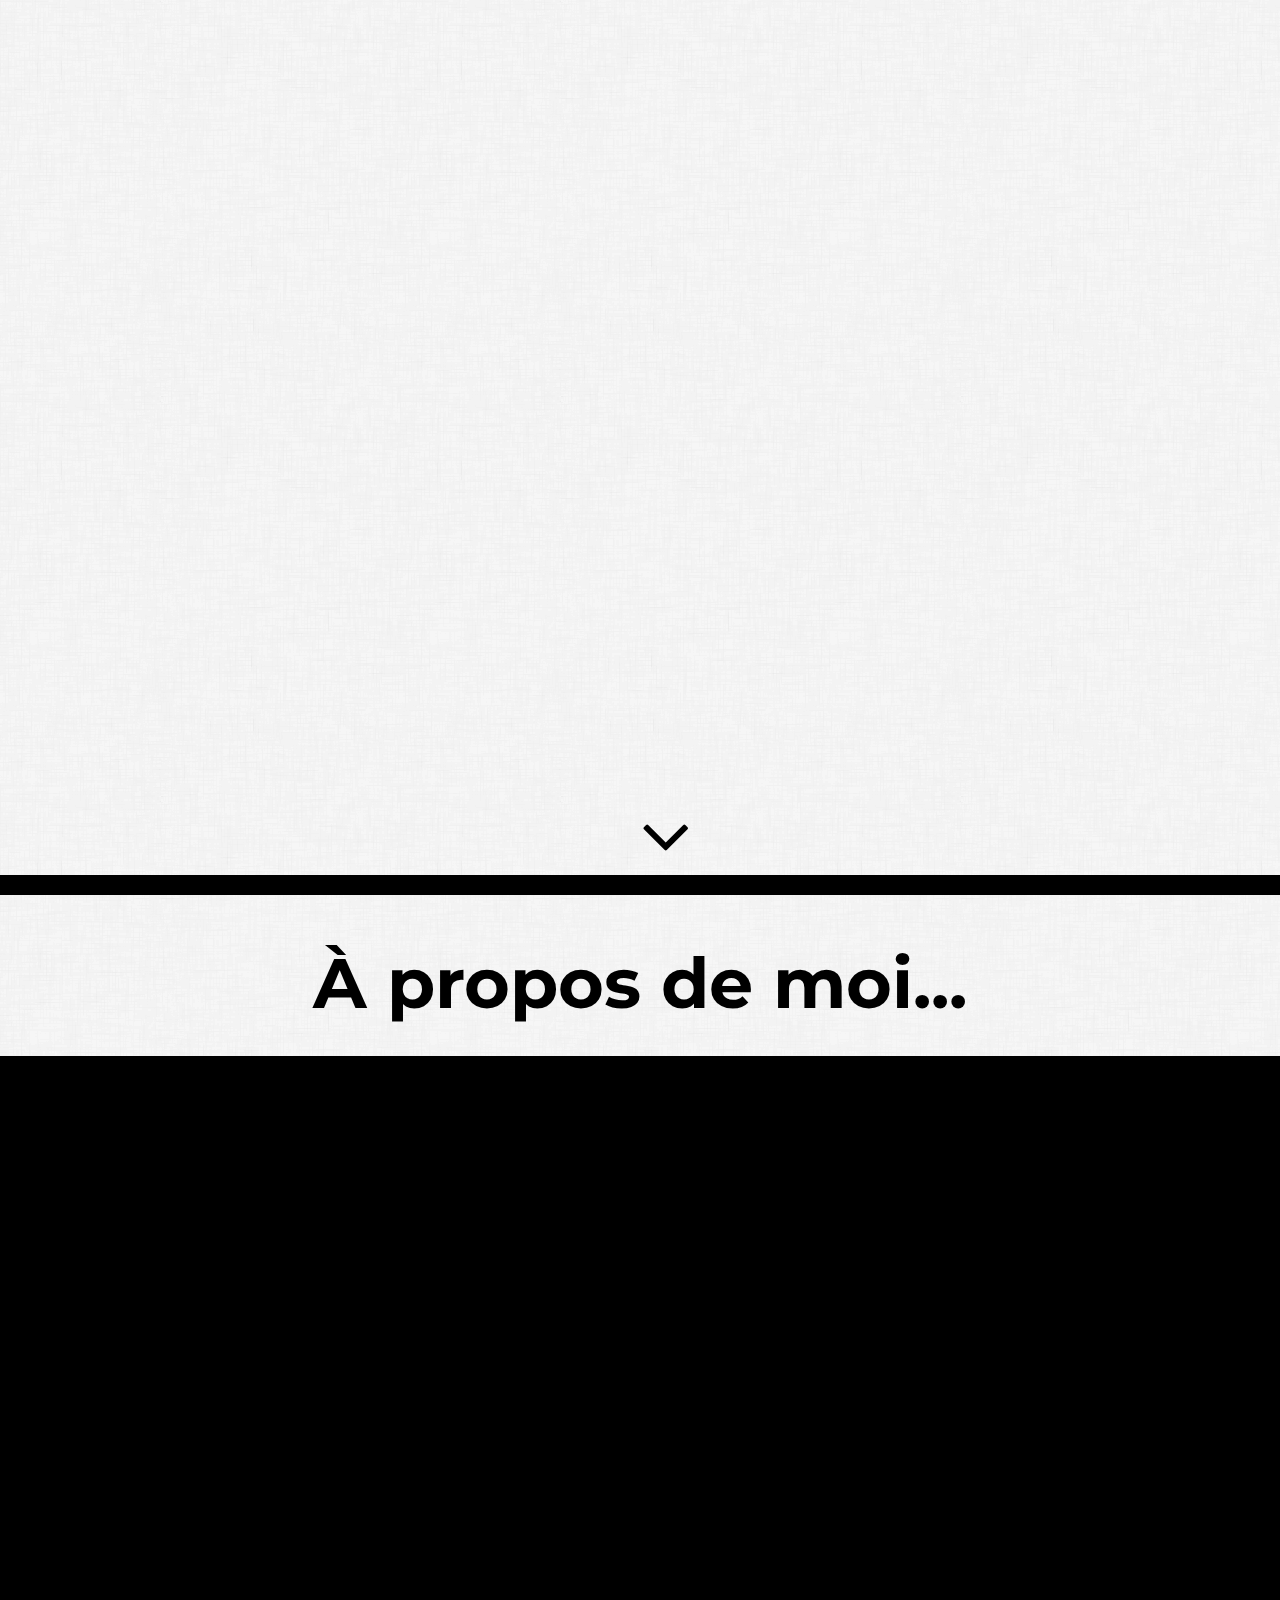
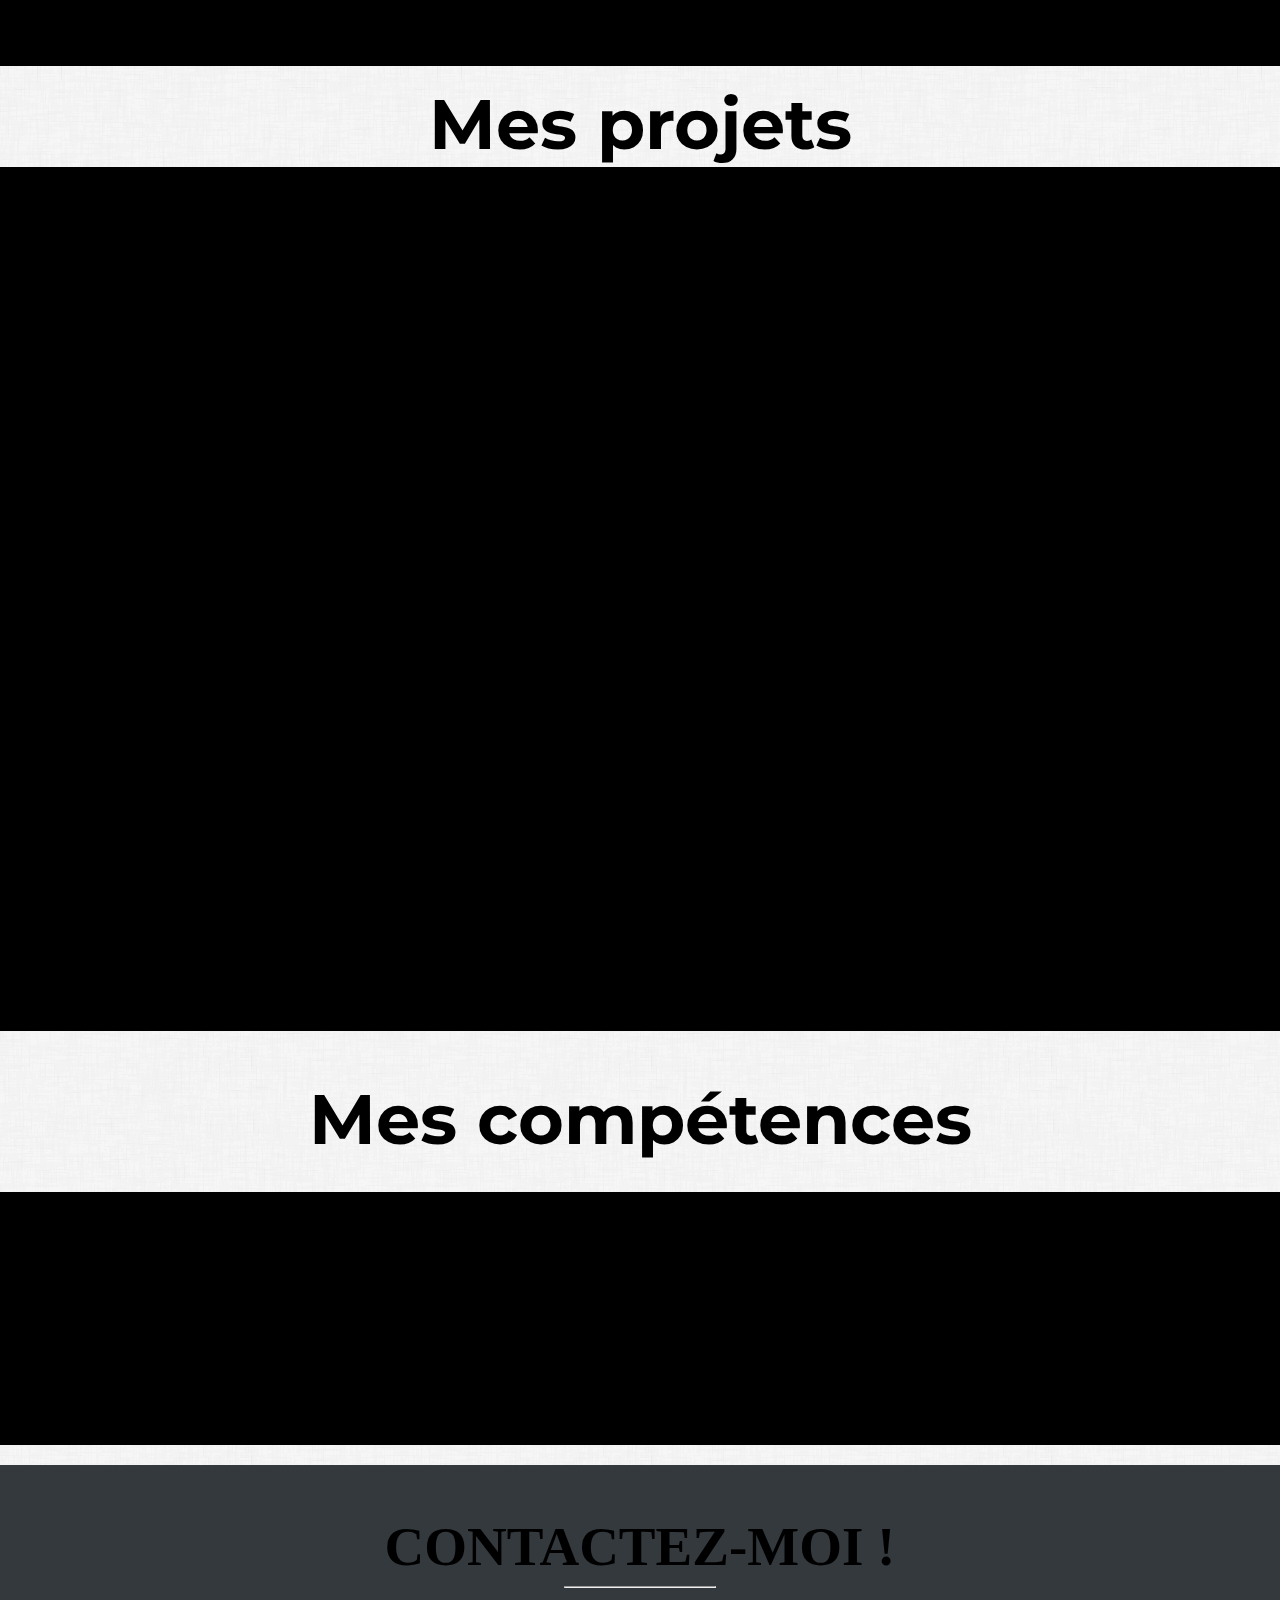
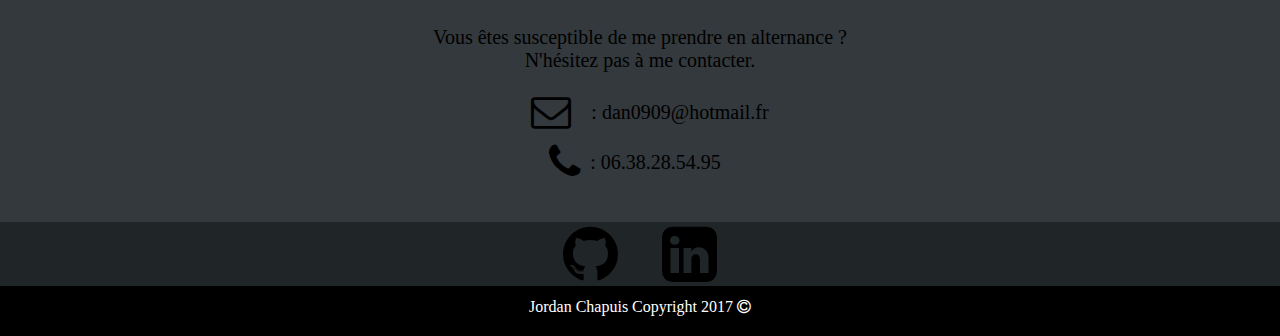
==== commit 1f0823aa: "Débugue des slides + changé style footer" ====
--- a/index.html
+++ b/index.html
@@ -72,7 +72,7 @@
     <div class="container-projets" data-state="mesProjets">
       <figure class="projet">
         <h2 class="title-projets">Projet 1</h2>
-        <a href="#"><img src="./image/bootstrap.png" height="200px"></a>
+        <a href="#"><img class="photo-resize" src="./image/bootstrap.png" height="200px"></a>
         <hr class="under-photo">
         <figcaption>
           <p>Petit site type Portofolio créé à l'aide de Bootstrap.</p>
@@ -81,11 +81,10 @@
 
       <figure class="projet">
         <h2>Projet 2</h2>
-        <a href="#"><img class="photo-deux" src="./image/jsgame2.png" height="200px"></a>
+        <a href="#"><img class="photo-resize" src="./image/jsgame2.png" height="200px"></a>
         <hr class="under-photo">
         <figcaption>
           <p>Mini-jeu réalisé à l'aide de JavaScript.<br>Le but est de déplacer un personnage jusqu'à un <br> objet, un ennemi se déplace aléatoirement à chacun <br>de nos déplacements.</p>
-
         </figcaption>
       </figure>
       <figure class="projet">
--- a/css/script.css
+++ b/css/script.css
@@ -113,7 +113,7 @@
   font-size: 16px;
   padding: 30px;
   background-color:white;
-  border: 0.5px solid lightgrey;
+
 }
 .description-moi:hover{
   background-color: black;
@@ -143,7 +143,7 @@
 align-items: center;
 }
 .arrondi{
-  border-radius: 25px;
+  border-radius: 5px;
 }
 
 /***********MESPROJETS************/
@@ -160,7 +160,7 @@
 }
 .projet{
   opacity:0.8;
-  height: 400px;
+  min-height: 400px;
 }
 .container-projets img{
   display: block;
@@ -256,7 +256,7 @@
   width: 100%;
   margin-top: 15px;
   max-height: 700px;
-  background-color:#6728B3;
+  background-color:#33393D;
 }
 .contactez-moi{
   margin: 0;
@@ -273,7 +273,7 @@
 
 }
 .barre-icone{
-  background-color: #526173;
+  background-color: #202528;
   display: flex;
   justify-content: center;
 }
@@ -285,7 +285,7 @@
   width: 150px;
 }
 .copyright{
-  background-color:#1d262f;
+  background-color:#000000;
   height: 50px;
 }
 .copyright-texte{
@@ -313,6 +313,7 @@
   padding:0 10px 0 10px;
 }
 /***********ARROW***************/
+
 .arrow-hide-moi{
   width: 100%;
   height: 100%;
@@ -347,6 +348,7 @@
   z-index: 1;
 }
 .arrow-right-projets, .arrow-right-moi, .arrow-right-competences{
+  right:0px;
   margin-left: 50%;
   background-color: black;
   width: 50%;
@@ -381,6 +383,7 @@
     justify-content: center;
   }
 
+
 }
 @media screen and (max-width:1315px){
   .photo-de-moi{
@@ -398,11 +401,21 @@
   }
 }
 @media screen and (max-width:480px){
-  .title-section-competences{
-    font-size: 50px;
-  }
-  .photo-deux{
-    width : 380px;
+  .title-section-competences, .title-section-moi, .title-section-projets{
+    font-size: 40px;
+  }
+  .title-projets{
+    width: 350px !important ;
+  }
+  .photo-resize{
+    width : 350px;
+    margin: 0 auto;
+  }
+  figcaption{
+    padding-left: 10px ;
+  }
+  .under-photo{
+    margin-left: 10px;
   }
 }
 @media screen and (max-width:1290px){
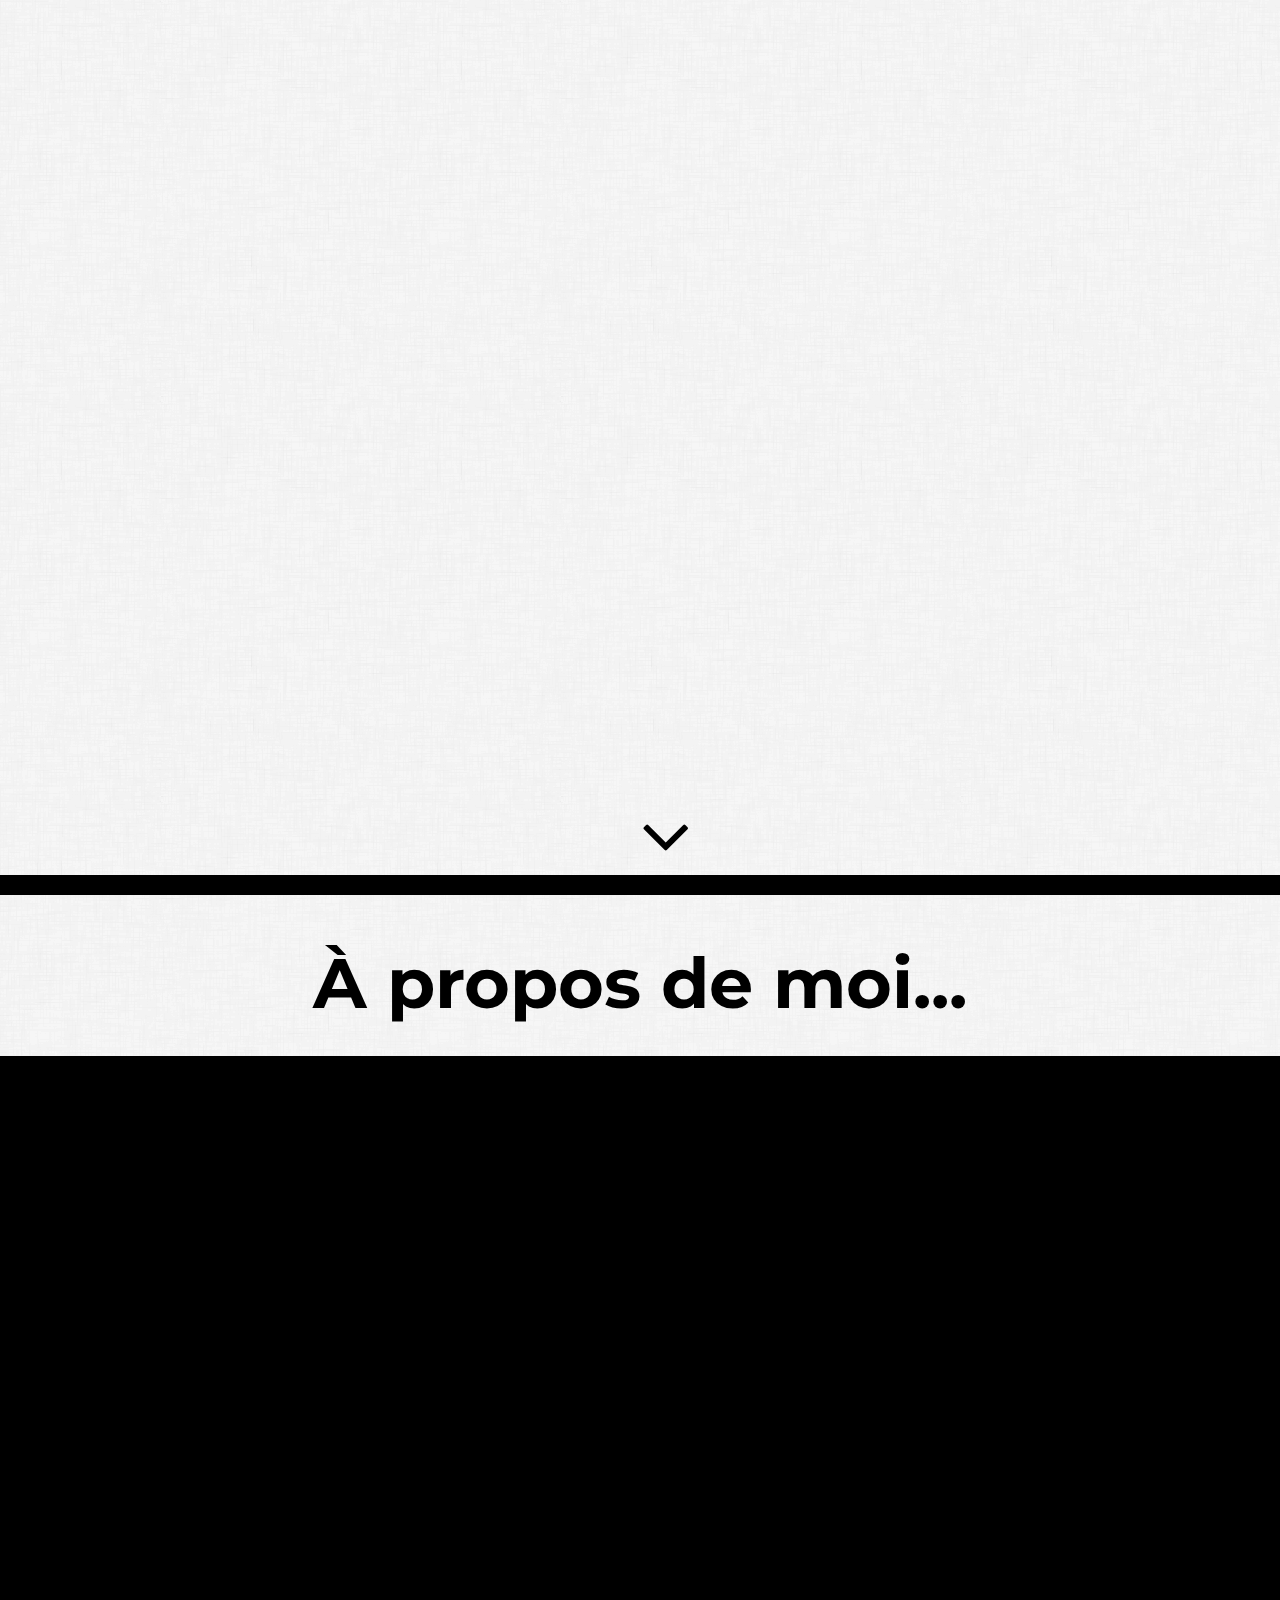
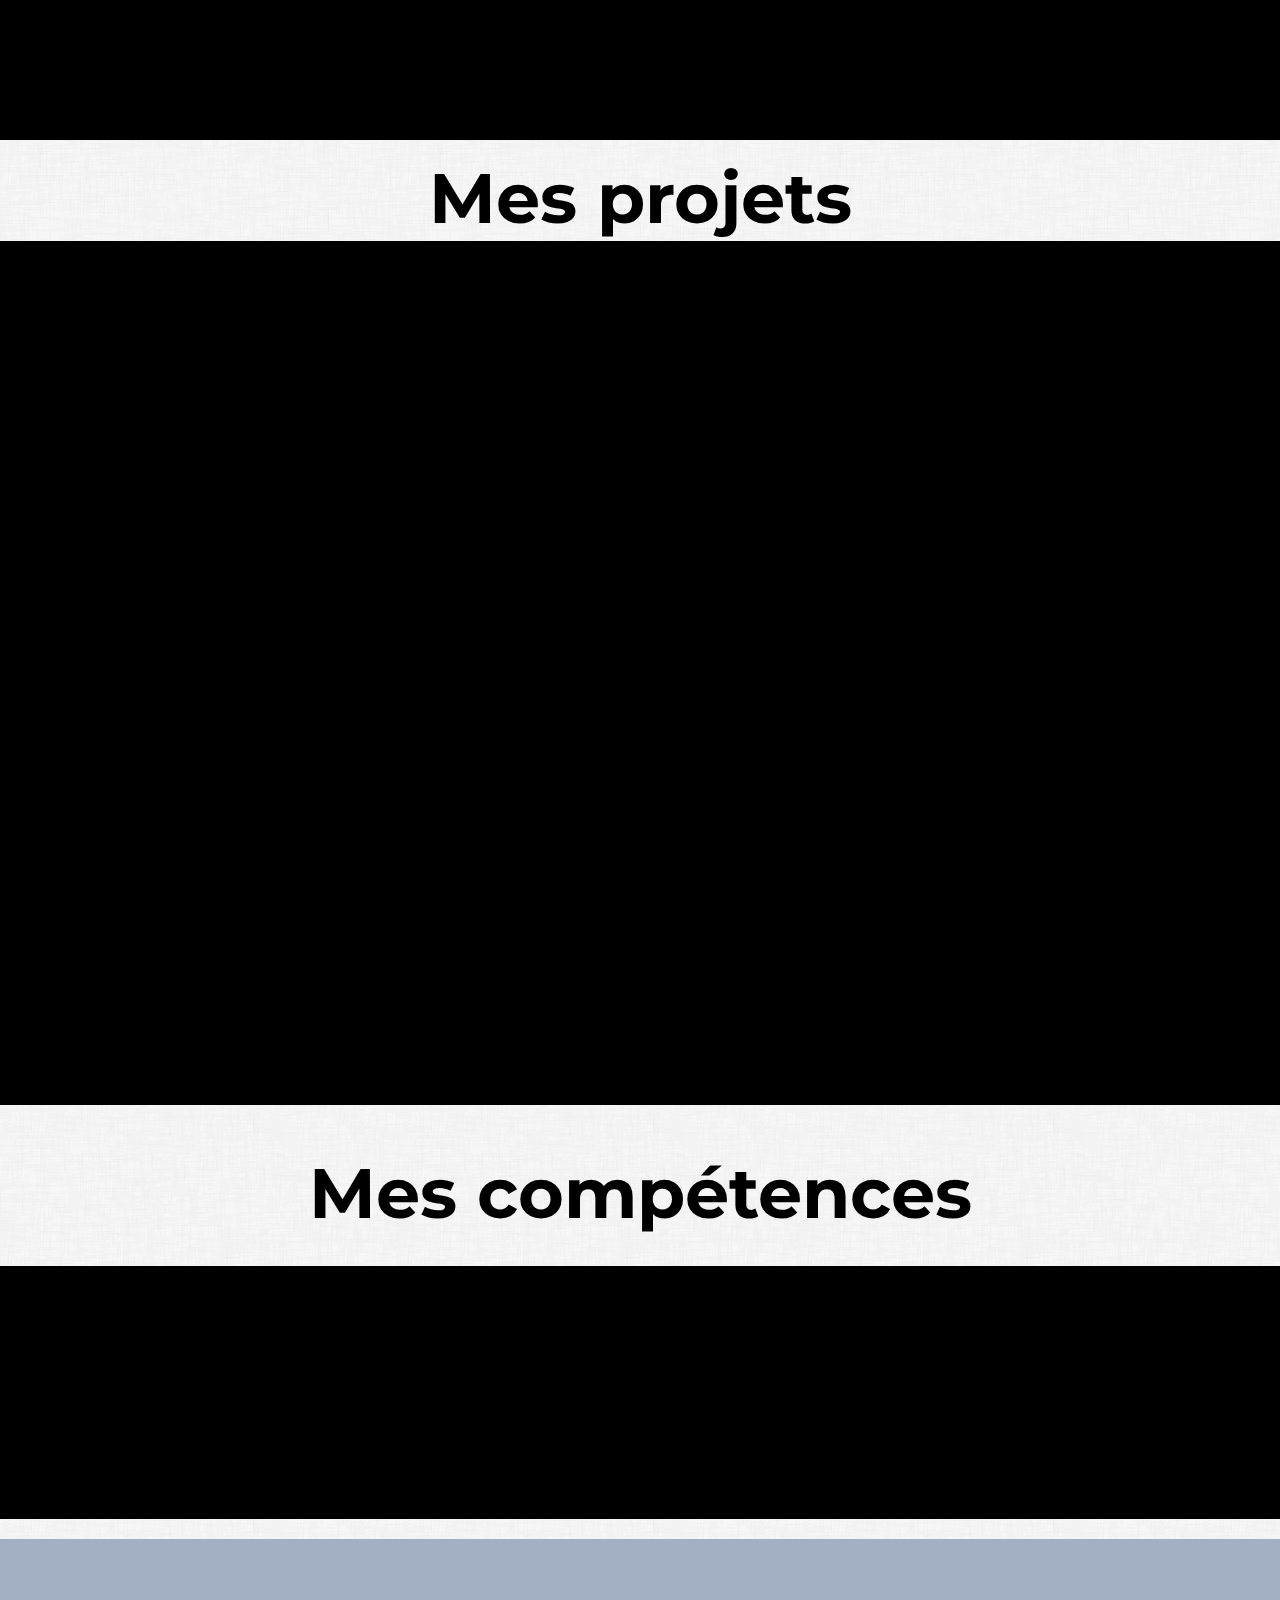
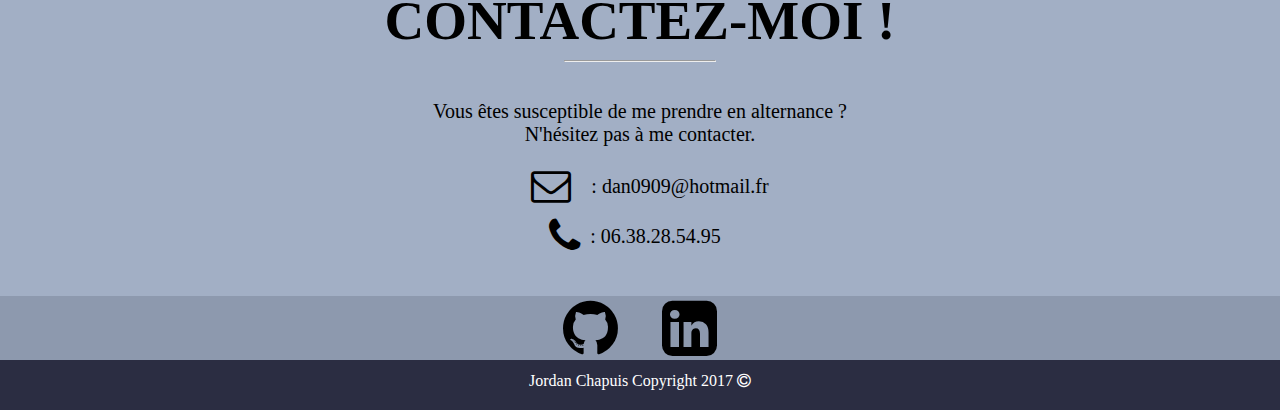
==== commit 43db7ac8: "modification sur petite arrow top" ====
--- a/index.html
+++ b/index.html
@@ -8,6 +8,7 @@
   <link rel="stylesheet" media="all" href="./css/script.css">
   <link rel="stylesheet" href="https://maxcdn.bootstrapcdn.com/font-awesome/4.7.0/css/font-awesome.min.css" >
   <link href="https://fonts.googleapis.com/css?family=Manuale" rel="stylesheet">
+  <link href="https://fonts.googleapis.com/css?family=Lato" rel="stylesheet">
   <title>Jordan Chapuis Développeur Web et Mobile</title>
 </head>
 
@@ -44,11 +45,11 @@
             <img class="arrondi" src="image/photomoi.jpg" width="200px">
           </div>
           <p class="description-moi">Je m'appele Jordan Chapuis, titulaire d'un baccalauréat Scientifique
-            option Informatique des Sciences et du Numérique, j'ai décidé de suivre cette
-            voie en faisant une formation de Développeur Web et
-            d'Applications mobile chez IT-Akademy.Ma formation se termine le 15 décembre
-            et la prochaine qui est celle de Développeur full-stack commence au mois de Mars.
-            J'ai donc 4 mois libre où je compte réaliser un maximum de stages afin d'obtenir de
+            option <span class="strong">Informatique des Sciences et du Numérique</span>, j'ai décidé de suivre cette
+            voie en faisant une formation de <span class="strong">Développeur Web et
+            d'Applications mobile</span> chez IT-Akademy.Ma formation se termine le 15 décembre
+            et la prochaine qui est celle de <span class="strong"> Développeur full-stack </span> commence au mois de Mars.
+            J'ai donc 4 mois libre où je compte réaliser un stage afin d'obtenir de
             l'expérience et de travailler dans un milieu professionel, mon
             but ultime est de trouver une entreprise qui est prête à me prendre en alternance
             durant ma prochaine formation qui durera 2 ans.</p>
--- a/css/script.css
+++ b/css/script.css
@@ -24,7 +24,9 @@
   -webkit-transform: scaleX(1);
   transform: scaleX(1);
 }
-
+.arrow{
+
+}
 header{
   font-family: 'Manuale', serif;
 }
@@ -55,7 +57,6 @@
     width: 70px;
     height: 2px;
     opacity: 0;
-
     align-items: center;
     background-color: black;
     display: block;
@@ -105,15 +106,19 @@
   align-items: center;
   flex-wrap: wrap;
 }
-
+.strong{
+  font-size: 18px;
+  color: red;
+}
 .description-moi{
   background-color: white;
   margin-right: 10px;
   max-width: 70%;
-  font-size: 16px;
+  font-size: 17px;
   padding: 30px;
   background-color:white;
-
+  line-height: 30px;
+  font-family: 'Lato', sans-serif;
 }
 .description-moi:hover{
   background-color: black;
@@ -256,7 +261,7 @@
   width: 100%;
   margin-top: 15px;
   max-height: 700px;
-  background-color:#33393D;
+  background-color:#A2AFC5;
 }
 .contactez-moi{
   margin: 0;
@@ -273,7 +278,7 @@
 
 }
 .barre-icone{
-  background-color: #202528;
+  background-color: #8D99AE;
   display: flex;
   justify-content: center;
 }
@@ -285,7 +290,7 @@
   width: 150px;
 }
 .copyright{
-  background-color:#000000;
+  background-color:#2B2D42;
   height: 50px;
 }
 .copyright-texte{
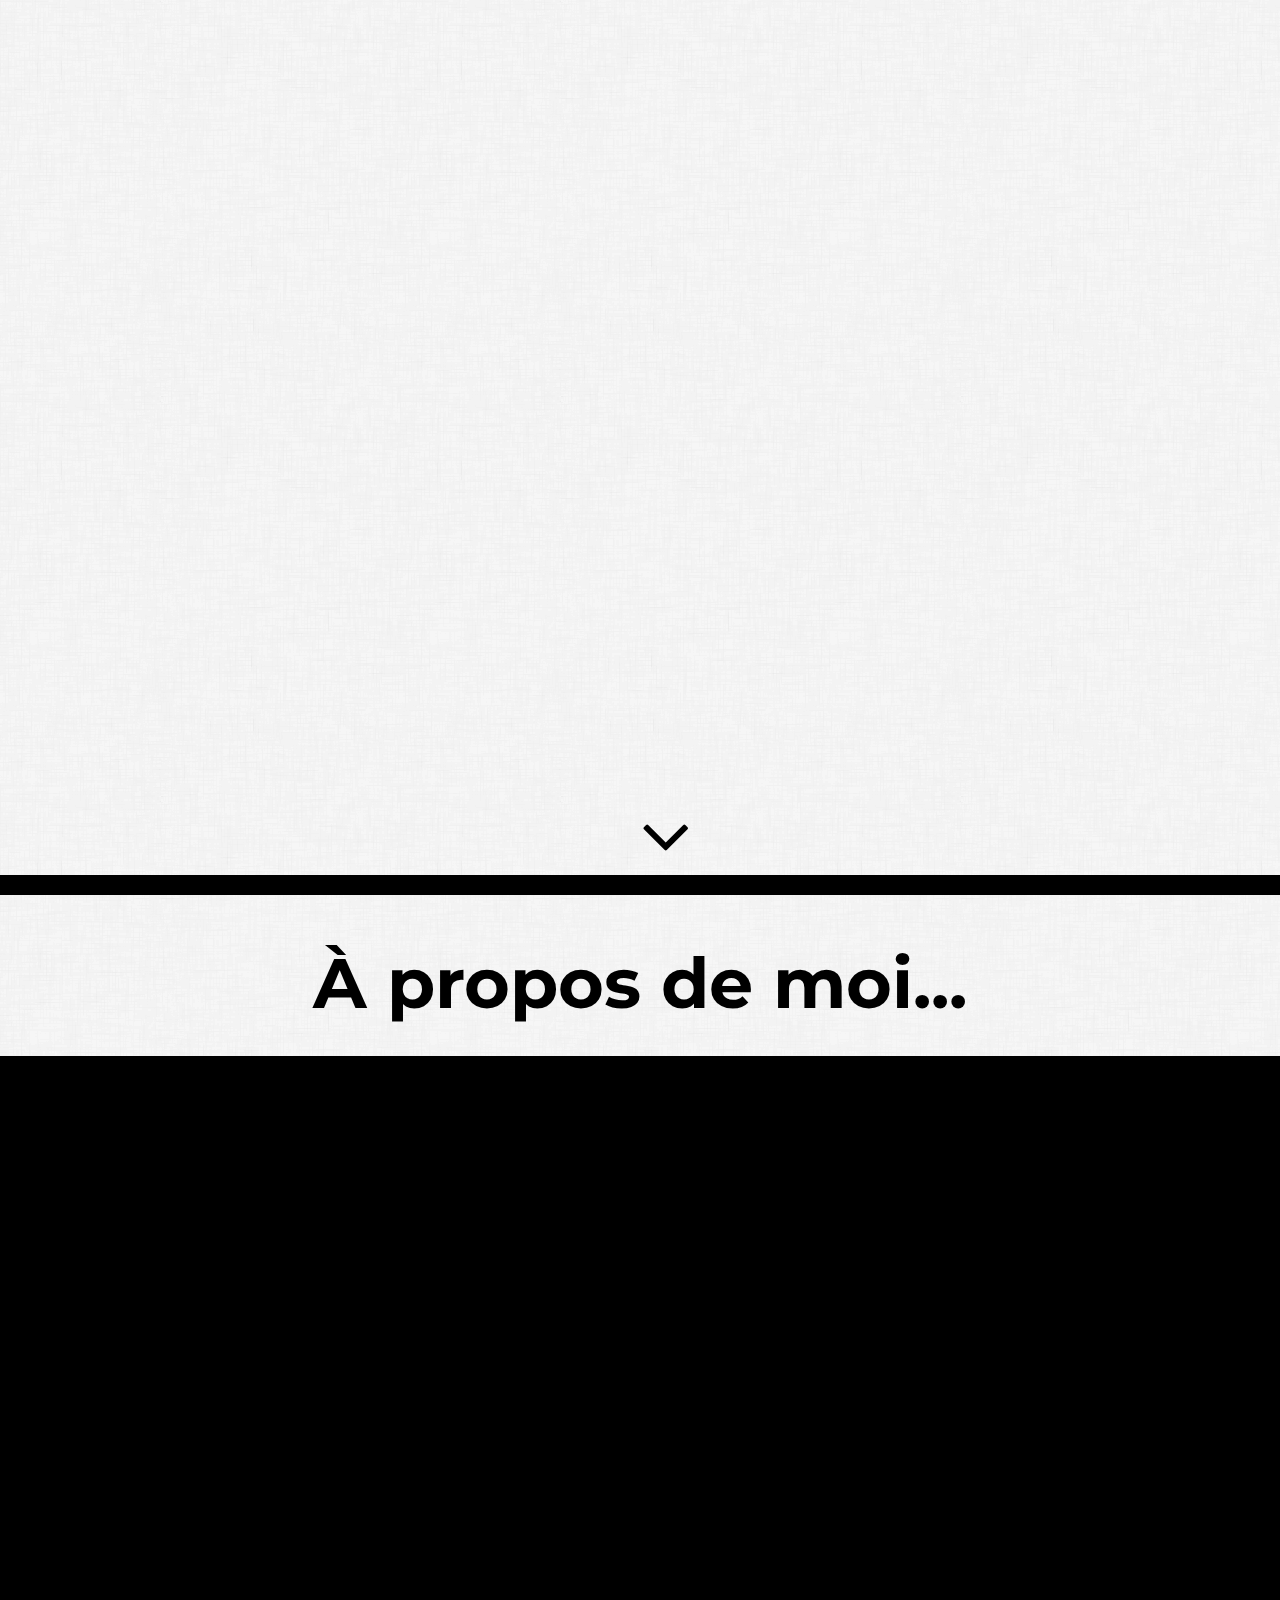
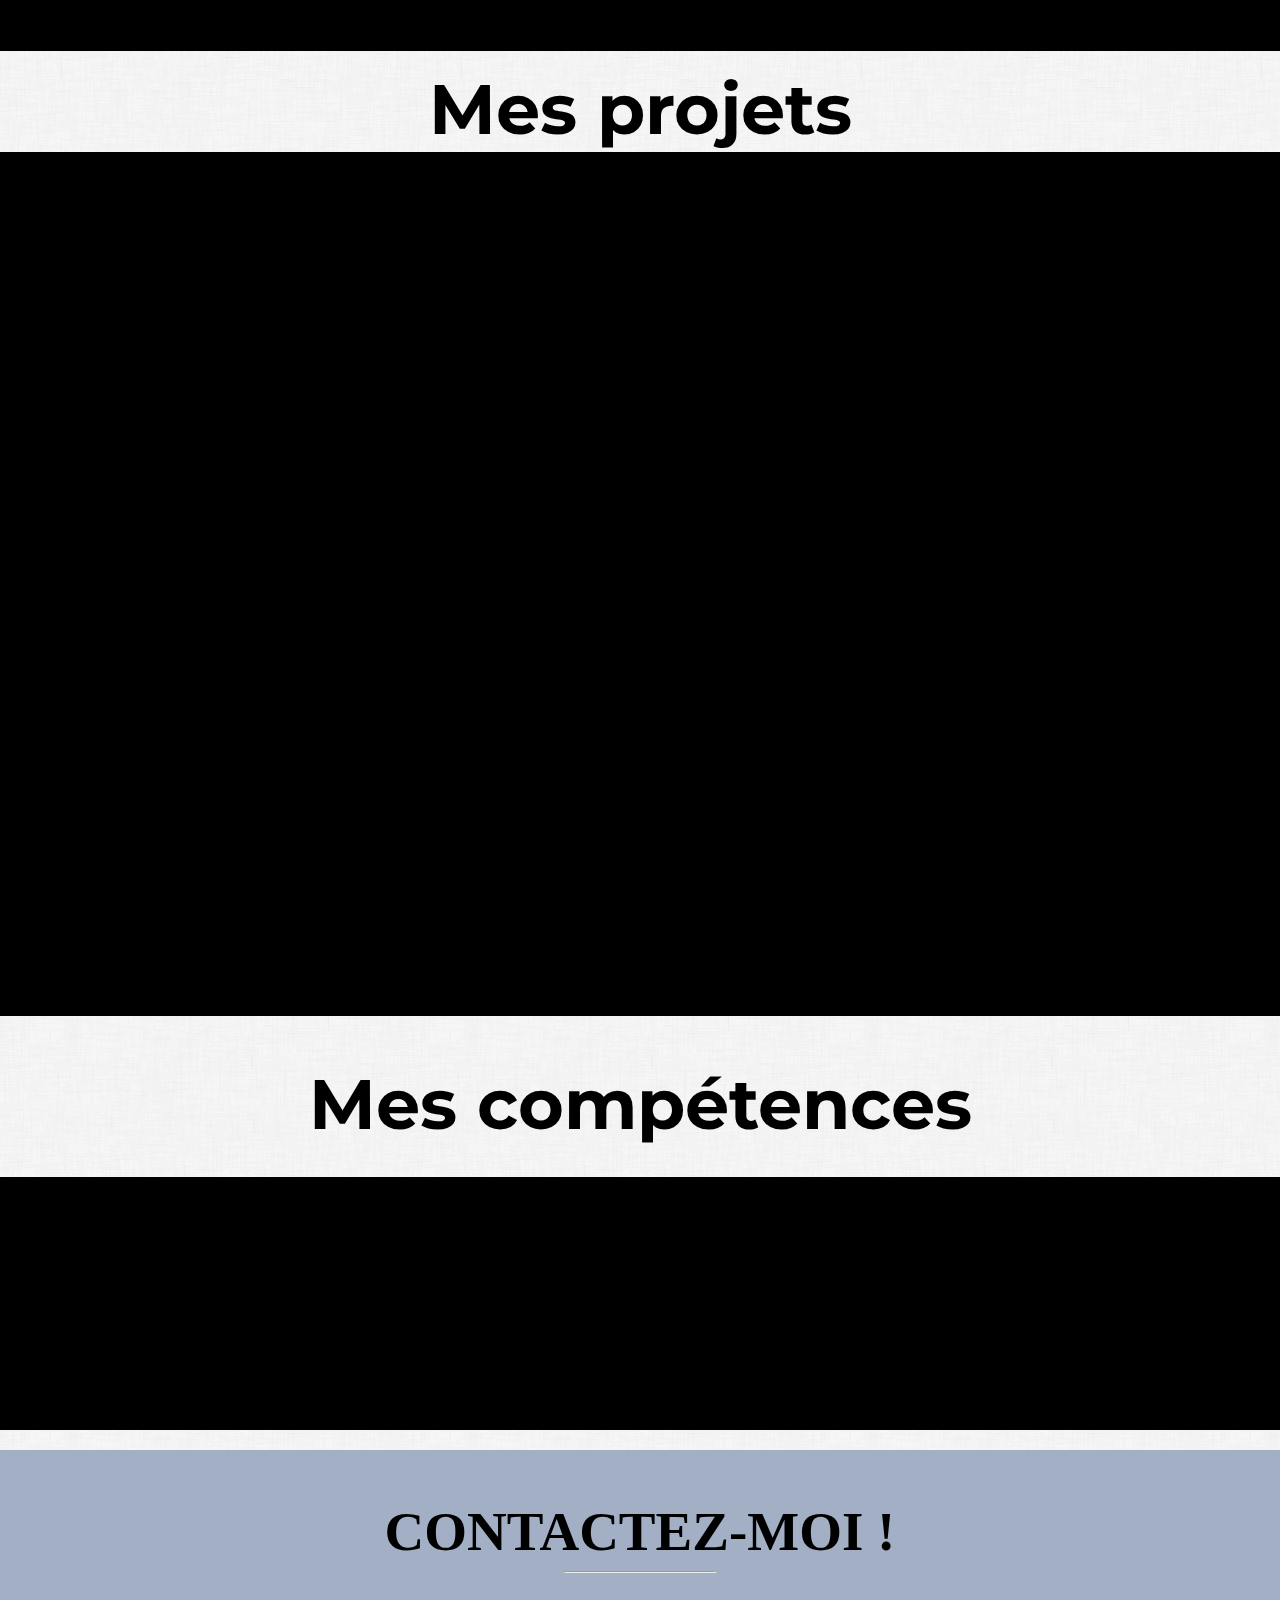
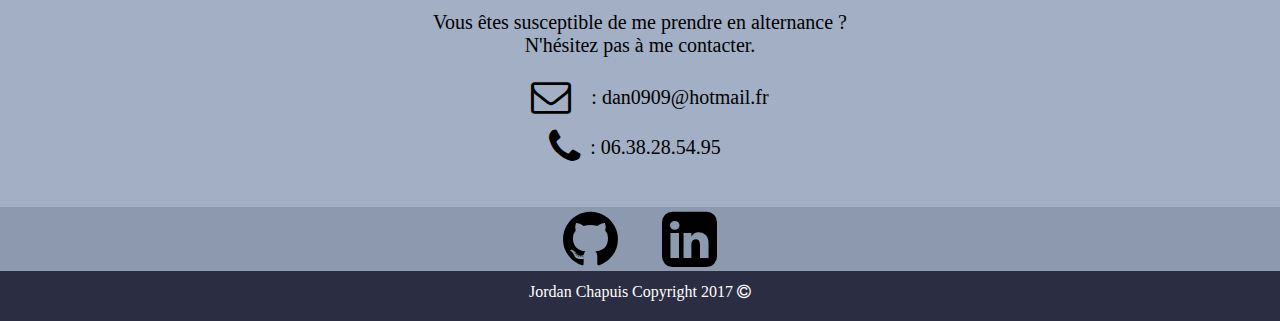
==== commit 0a8f2c1d: "Changement description" ====
--- a/index.html
+++ b/index.html
@@ -46,13 +46,9 @@
           </div>
           <p class="description-moi">Je m'appele Jordan Chapuis, titulaire d'un baccalauréat Scientifique
             option <span class="strong">Informatique des Sciences et du Numérique</span>, j'ai décidé de suivre cette
-            voie en faisant une formation de <span class="strong">Développeur Web et
-            d'Applications mobile</span> chez IT-Akademy.Ma formation se termine le 15 décembre
-            et la prochaine qui est celle de <span class="strong"> Développeur full-stack </span> commence au mois de Mars.
-            J'ai donc 4 mois libre où je compte réaliser un stage afin d'obtenir de
-            l'expérience et de travailler dans un milieu professionel, mon
-            but ultime est de trouver une entreprise qui est prête à me prendre en alternance
-            durant ma prochaine formation qui durera 2 ans.</p>
+            voie en faisant une formation de <span class="strong">Développeur Full-Stack en alternance
+            </span> chez IT-Akademy.Je complète donc mes semaines de cours en dévellopant dans le<span class="strong"> Groupe Seb
+            </span> nottament sur les applications mobiles telles que Cookeo, Companion.</p>
           </div>
         </div>
     </section>
@@ -114,22 +110,25 @@
 
   <div class="competence-valide">
     <div class="competence">
-      <i style="color:green"class="fa fa-check" aria-hidden="true"><a style="color:black;">Html</a></i>
+      <i style="color:#F59710"class="fa fa-check-circle" aria-hidden="true"><a style="color:black;">Html</a></i>
     </div>
     <div class="competence">
-      <i style="color:green"class="fa fa-check" aria-hidden="true"><a style="color:black;">CSS</a></i>
+      <i style="color:#F59710"class="fa fa-check-circle" aria-hidden="true"><a style="color:black;">CSS</a></i>
     </div>
     <div class="competence">
-      <i style="color:green"class="fa fa-check" aria-hidden="true"><a style="color:black;">Bootstrap</a></i>
+      <i style="color:#F59710"class="fa fa-check-circle" aria-hidden="true"><a style="color:black;">Bootstrap</a></i>
     </div>
     <div class="competence">
-      <i style="color:green"class="fa fa-check" aria-hidden="true"><a style="color:black;">Javascript</a></i>
+      <i style="color:#F59710"class="fa fa-check-circle" aria-hidden="true"><a style="color:black;">Javascript</a></i>
     </div>
     <div class="competence">
-      <i style="color:green"class="fa fa-check" aria-hidden="true"><a style="color:black;">Mysql</a></i>
+      <i style="color:#F59710"class="fa fa-check-circle" aria-hidden="true"><a style="color:black;">Mysql</a></i>
     </div>
     <div class="competence">
-      <i style="color:green"class="fa fa-check" aria-hidden="true"><a style="color:black;">Php</a></i>
+      <i style="color:#F59710"class="fa fa-check-circle" aria-hidden="true"><a style="color:black;">Php</a></i>
+    </div>
+    <div class="competence">
+      <i style="color:#F59710"class="fa fa-check-circle" aria-hidden="true"><a style="color:black;">  Laravel</a></i>
     </div>
 
   </div>
